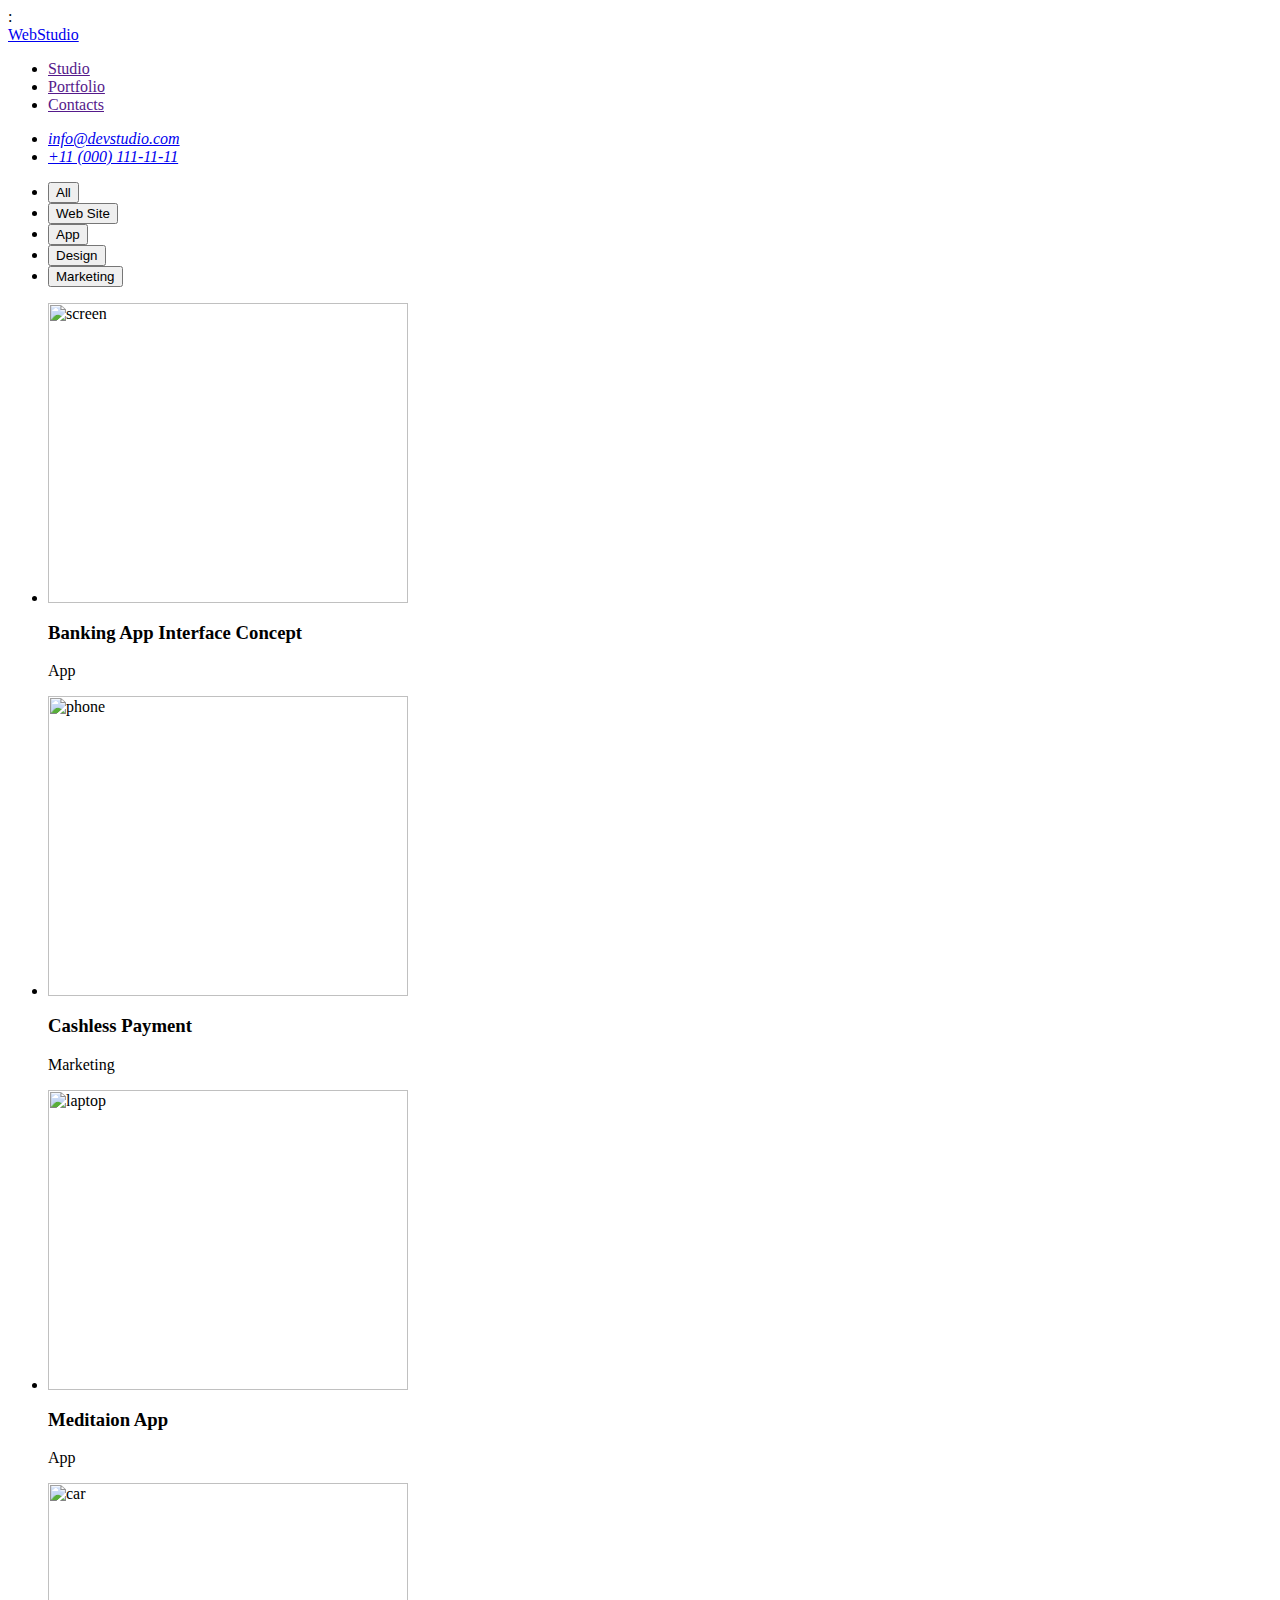
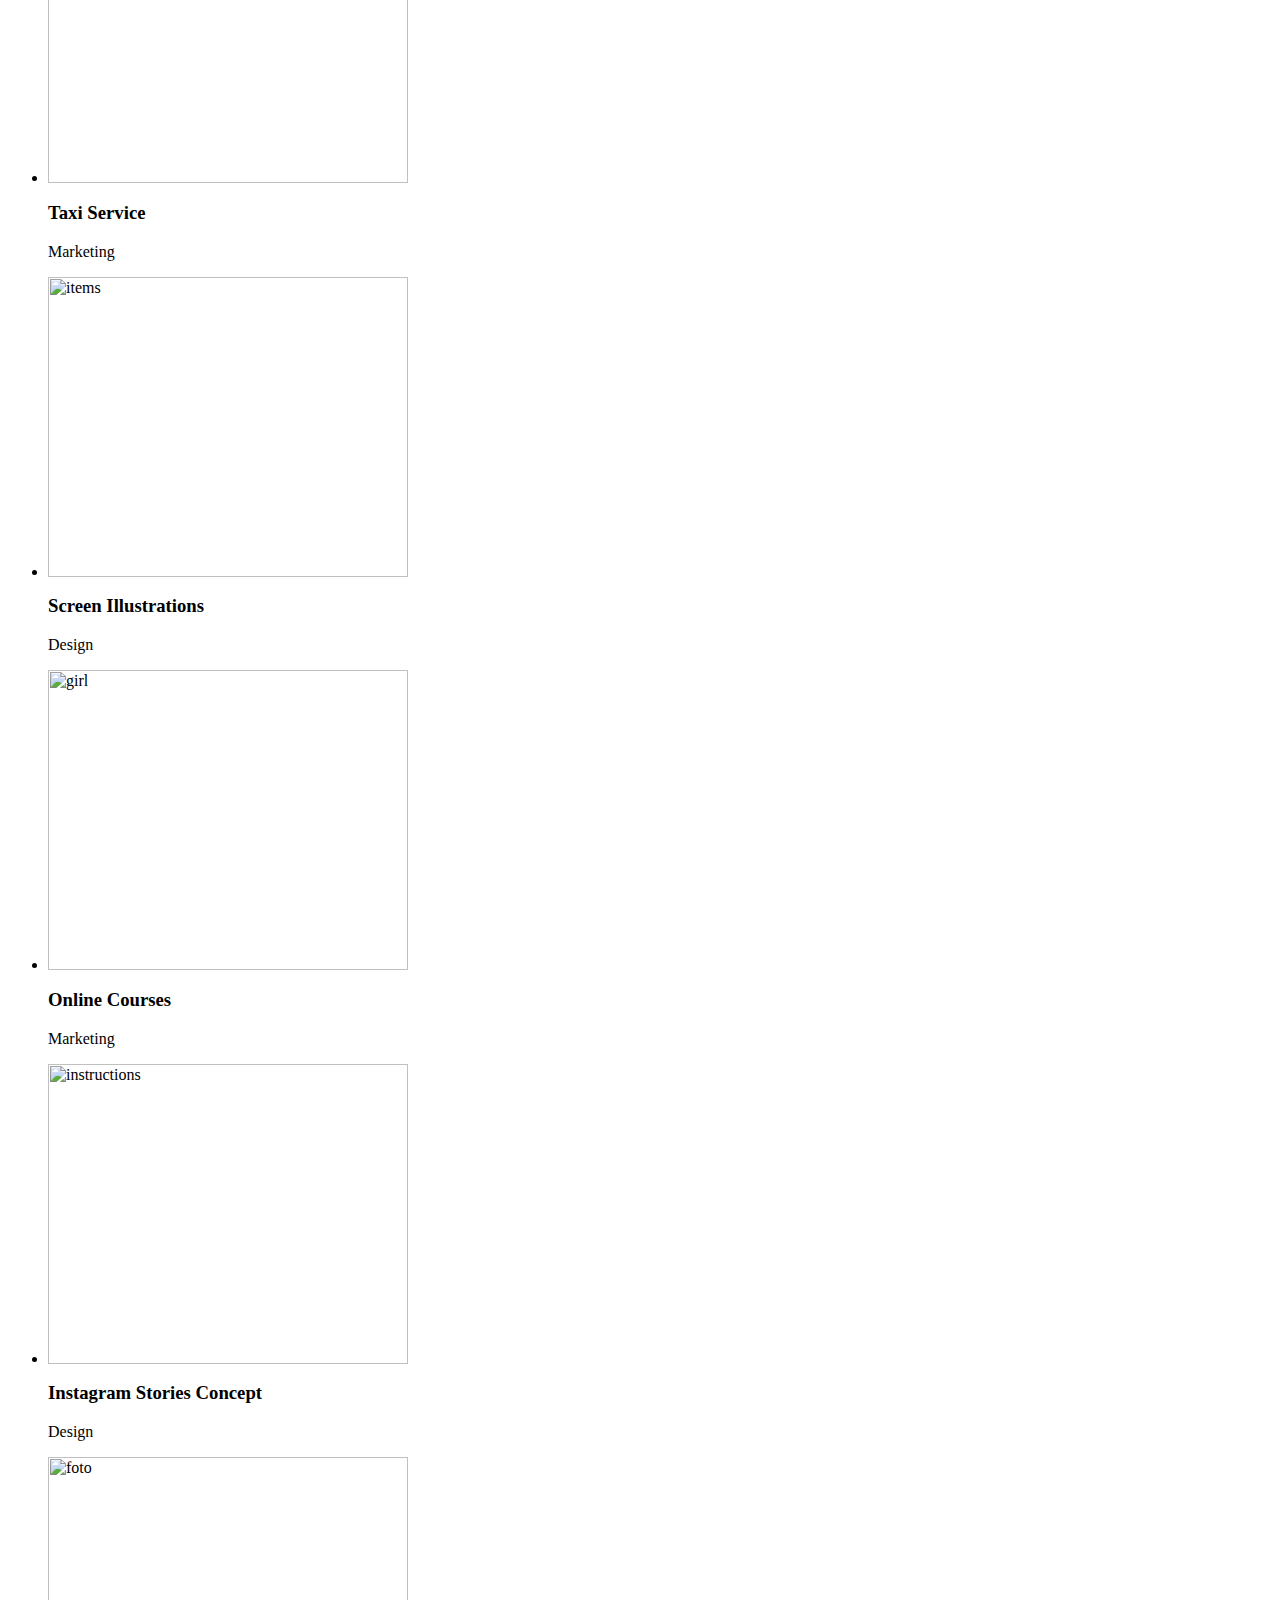
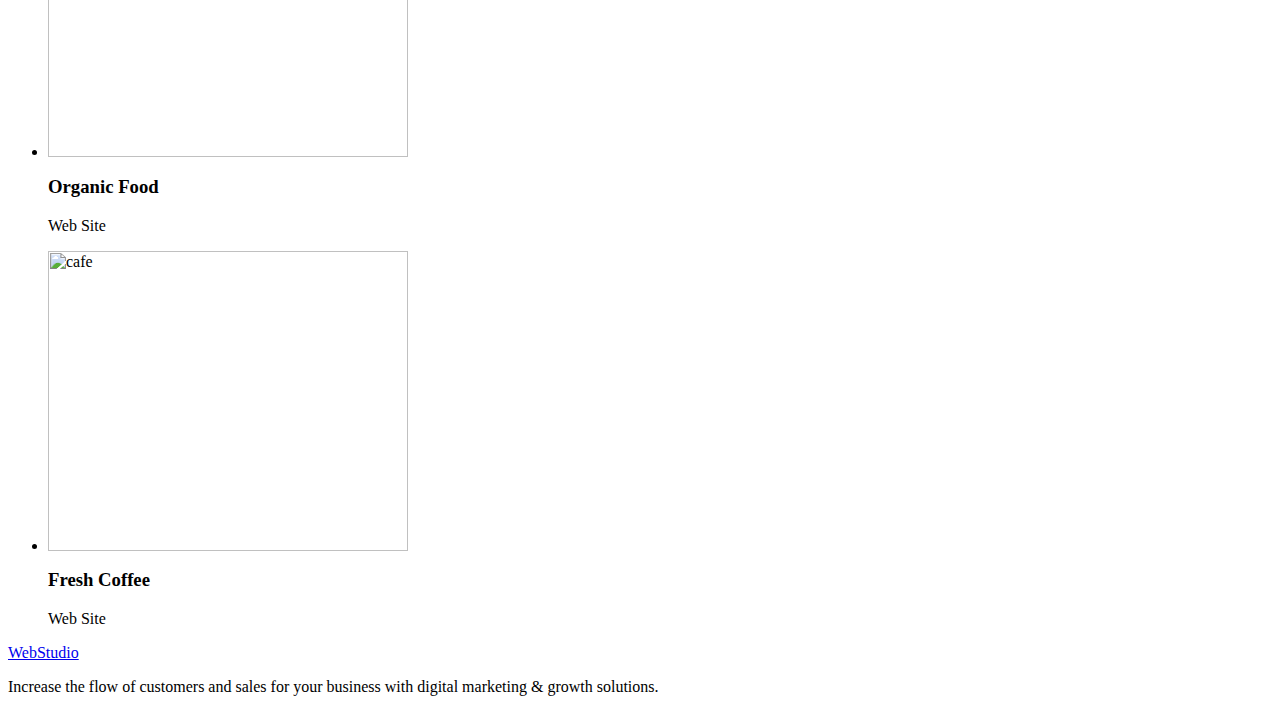
==== portfolio.html @ 398901e6 "update" ====
:<!DOCTYPE html>
<html lang="en">
<head>
    <meta charset="UTF-8">
    <meta http-equiv="X-UA-Compatible" content="IE=edge">
    <meta name="viewport" content="width=device-width, initial-scale=1.0">
    <title>Document</title>
    <link rel="preconnect" href="https://fonts.googleapis.com">
    <link rel="preconnect" href="https://fonts.gstatic.com" crossorigin>
    <link href="https://fonts.googleapis.com/css2?family=Montserrat:ital,wght@0,400;600;1,700&family=Raleway:wght@800&family=Roboto:wght@400;500;700&display=swap" rel="stylesheet">
    <link rel="stylesheet" href="./css/styles.css">
</head>
<body>
    <header>
        <nav>
        <a href="./index.html">WebStudio</a>
        <ul>
            <li>
                <a href="">Studio</a>
            </li>
            <li>
                <a href="">Portfolio</a>
            </li>
            <li>
                <a href="">Contacts</a>
            </li>
        </ul>
        </nav>
        <address>
        <ul>
            <li>
                <a href="mailto:info@devstudio.com">info@devstudio.com</a>
            </li>
            <li>
                <a href="tel:+110001111111">+11 (000) 111-11-11</a>
            </li>
        </ul>
        </address>
    </header>
    <main>
        <section>
            <ul>
                <li><button type="button">All</button></li>
                <li><button type="button">Web Site</button></li>
                <li><button type="button">App</button></li>
                <li><button type="button">Design</button></li>
                <li><button type="button">Marketing</button></li>
            </ul>
        </section>
        <section>
        <ul>
            <li>
                <img src="./images/portfolio/screen" alt="screen" width="360" height="300" >
                <h3>Banking App Interface Concept</h3>
                <p>App</p>
            </li>
            <li>
                <img src="./images/portfolio/phone" alt="phone" width="360" height="300" >
                <h3>Cashless Payment</h3>
                <p>Marketing</p>
            </li>
            <li>
                <img src="./images/portfolio/laptop" alt="laptop" width="360" height="300" >
                <h3>Meditaion App</h3>
                <p>App</p>
            </li>
        </ul>
        </section>
        <section>
            <ul>
                <li>
                    <img src="./images/portfolio/car" alt="car" width="360" height="300" >
                    <h3>Taxi Service</h3>
                    <p>Marketing</p>
                </li>
                <li>
                    <img src="./images/portfolio/items" alt="items" width="360" height="300" >
                    <h3>Screen Illustrations</h3>
                    <p>Design</p>
                </li>
                <li>
                    <img src="./images/portfolio/girl" alt="girl" width="360" height="300" >
                    <h3>Online Courses</h3>
                    <p>Marketing</p>
                </li>
            </ul>
        </section>
        <section>
            <ul>
                <li>
                    <img src="./images/portfolio/instructions" alt="instructions" width="360" height="300" >
                    <h3>Instagram Stories Concept</h3>
                    <p>Design</p>
                </li>
                <li>
                    <img src="./images/portfolio/foto" alt="foto" width="360" height="300" >
                    <h3>Organic Food</h3>
                    <p>Web Site</p>
                </li>
                <li>
                    <img src="./images/portfolio/cafe" alt="cafe" width="360" height="300" >
                    <h3>Fresh Coffee</h3>
                    <p>Web Site</p>
                </li>
            </ul>
        </section>
    </main>
    <footer>
        <a href="./index.html">WebStudio</a>
        <p>Increase the flow of customers and sales for your business with digital marketing & growth solutions.</p>
    </footer>
    
</body>
</html>
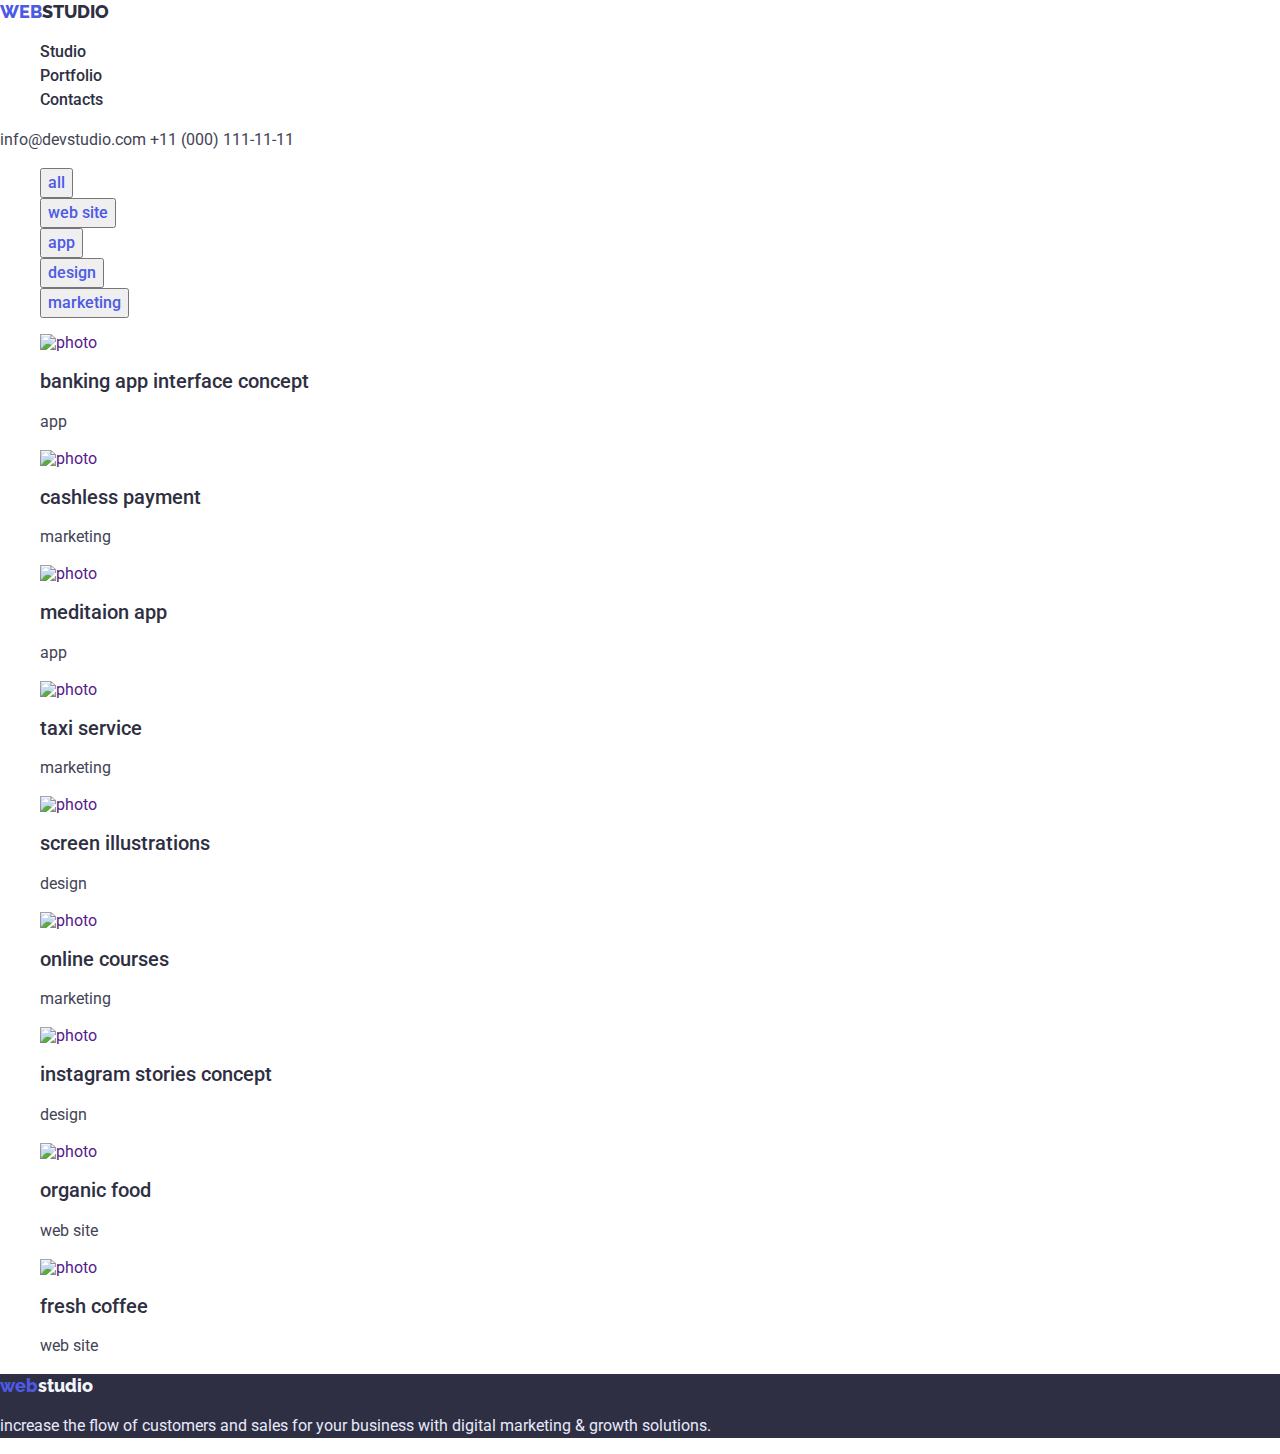
==== commit 7c7594ea: "update" ====
--- a/portfolio.html
+++ b/portfolio.html
@@ -1,115 +1,130 @@
-
-:<!DOCTYPE html>
+<!DOCTYPE html>
 <html lang="en">
-<head>
-    <meta charset="UTF-8">
-    <meta http-equiv="X-UA-Compatible" content="IE=edge">
-    <meta name="viewport" content="width=device-width, initial-scale=1.0">
+    <head>
+    <meta charset="UTF-8" />
+    <meta http-equiv="X-UA-Compatible" content="IE=edge" />
+    <meta name="viewport" content="width=device-width, initial-scale=1.0" />
     <title>Document</title>
-    <link rel="preconnect" href="https://fonts.googleapis.com">
-    <link rel="preconnect" href="https://fonts.gstatic.com" crossorigin>
-    <link href="https://fonts.googleapis.com/css2?family=Montserrat:ital,wght@0,400;600;1,700&family=Raleway:wght@800&family=Roboto:wght@400;500;700&display=swap" rel="stylesheet">
-    <link rel="stylesheet" href="./css/styles.css">
-</head>
-<body>
-    <header>
-        <nav>
-        <a href="./index.html">WebStudio</a>
-        <ul>
-            <li>
-                <a href="">Studio</a>
-            </li>
-            <li>
-                <a href="">Portfolio</a>
-            </li>
-            <li>
-                <a href="">Contacts</a>
-            </li>
+    <link
+        rel="stylesheet"
+        href="https://cdn.jsdelivr.net/npm/modern-normalize@1.1.0/modern-normalize.min.css"
+    />
+    <link rel="preconnect" href="https://fonts.googleapis.com" />
+    <link rel="preconnect" href="https://fonts.gstatic.com" crossorigin />
+    <link
+        href="https://fonts.googleapis.com/css2?family=Raleway:wght@800&family=Roboto:wght@400;500;700;900&display=swap"
+        rel="stylesheet"
+    />
+    <link rel="stylesheet" href="./css/styles.css" />
+    </head>
+    <body>
+    <header class="header">
+        <a class="logo" href="">WEB<span class="logo-dark">STUDIO</span></a>
+        <nav class="nav">
+        <ul class="nav-list">
+            <li class="nav-item"><a class="nav-link" href="./index.html">Studio</a></li>
+            <li class="nav-item"><a class="nav-link" href="">Portfolio</a></li>
+            <li class="nav-item"><a class="nav-link" href="">Contacts</a></li>
         </ul>
         </nav>
-        <address>
-        <ul>
-            <li>
-                <a href="mailto:info@devstudio.com">info@devstudio.com</a>
-            </li>
-            <li>
-                <a href="tel:+110001111111">+11 (000) 111-11-11</a>
-            </li>
-        </ul>
+        <address class="contact">
+        <a class="contact-mail" href="mailto:info@devstudio.com">info@devstudio.com</a>
+        <a class="contact-tel" href="tel:+110001111111">+11 (000) 111-11-11</a>
         </address>
     </header>
     <main>
-        <section>
-            <ul>
-                <li><button type="button">All</button></li>
-                <li><button type="button">Web Site</button></li>
-                <li><button type="button">App</button></li>
-                <li><button type="button">Design</button></li>
-                <li><button type="button">Marketing</button></li>
-            </ul>
-        </section>
-        <section>
-        <ul>
-            <li>
-                <img src="./images/portfolio/screen" alt="screen" width="360" height="300" >
-                <h3>Banking App Interface Concept</h3>
-                <p>App</p>
+        <section class="filter-btn">
+        <h1 class="filter-title" hidden>About work</h1>
+        <ul class="filter-btn-list">
+            <li class="filter-btn-item">
+            <button class="filter-btn-text" type="button">all</button>
             </li>
-            <li>
-                <img src="./images/portfolio/phone" alt="phone" width="360" height="300" >
-                <h3>Cashless Payment</h3>
-                <p>Marketing</p>
+            <li class="filter-btn-item">
+            <button class="filter-btn-text" type="button">web site</button>
             </li>
-            <li>
-                <img src="./images/portfolio/laptop" alt="laptop" width="360" height="300" >
-                <h3>Meditaion App</h3>
-                <p>App</p>
+            <li class="filter-btn-item">
+            <button class="filter-btn-text" type="button">app</button>
+            </li>
+            <li class="filter-btn-item">
+            <button class="filter-btn-text" type="button">design</button>
+            </li>
+            <li class="filter-btn-item">
+            <button class="filter-btn-text" type="button">marketing</button>
+            </li>
+        </ul>
+        <ul class="project-list">
+            <li class="project-item">
+            <a class="project-link" href="">
+                <img src="./images/portfolio/bank.jpg" alt="photo" width="360" />
+                <h2 class="project-title">banking app interface concept</h2>
+                <p class="project-text">app</p>
+            </a>
+            </li>
+            <li class="project-item">
+            <a class="project-link" href="">
+                <img src="./images/portfolio/tel.jpg" alt="photo" width="360" />
+                <h2 class="project-title">cashless payment</h2>
+                <p class="project-text">marketing</p>
+            </a>
+            </li>
+            <li class="project-item">
+            <a class="project-link" href="">
+                <img src="./images/portfolio/note.jpg" alt="photo" width="360" />
+                <h2 class="project-title">meditaion app</h2>
+                <p class="project-text">app</p>
+            </a>
+            </li>
+            <li class="project-item">
+            <a class="project-link" href="">
+                <img src="./images/portfolio/car.jpg" alt="photo" width="360" />
+                <h2 class="project-title">taxi service</h2>
+                <p class="project-text">marketing</p>
+            </a>
+            </li>
+            <li class="project-item">
+            <a class="project-link" href="">
+                <img src="./images/portfolio/skrin.jpg" alt="photo" width="360" />
+                <h2 class="project-title">screen illustrations</h2>
+                <p class="project-text">design</p>
+            </a>
+            </li>
+            <li class="project-item">
+            <a class="project-link" href="">
+                <img src="./images/portfolio/girl.jpg" alt="photo" width="360" />
+                <h2 class="project-title">online courses</h2>
+                <p class="project-text">marketing</p>
+            </a>
+            </li>
+            <li class="project-item">
+            <a class="project-link" href="">
+                <img src="./images/portfolio/make.jpg" alt="photo" width="360" />
+                <h2 class="project-title">instagram stories concept</h2>
+                <p class="project-text">design</p>
+            </a>
+            </li>
+            <li class="project-item">
+            <a class="project-link" href="">
+                <img src="./images/portfolio/save.jpg" alt="photo" width="360" />
+                <h2 class="project-title">organic food</h2>
+                <p class="project-text">web site</p>
+            </a>
+            </li>
+            <li class="project-item">
+            <a class="project-link" href="">
+                <img src="./images/portfolio/milk.jpg" alt="photo" width="360" />
+                <h2 class="project-title">fresh coffee</h2>
+                <p class="project-text">web site</p>
+            </a>
             </li>
         </ul>
         </section>
-        <section>
-            <ul>
-                <li>
-                    <img src="./images/portfolio/car" alt="car" width="360" height="300" >
-                    <h3>Taxi Service</h3>
-                    <p>Marketing</p>
-                </li>
-                <li>
-                    <img src="./images/portfolio/items" alt="items" width="360" height="300" >
-                    <h3>Screen Illustrations</h3>
-                    <p>Design</p>
-                </li>
-                <li>
-                    <img src="./images/portfolio/girl" alt="girl" width="360" height="300" >
-                    <h3>Online Courses</h3>
-                    <p>Marketing</p>
-                </li>
-            </ul>
-        </section>
-        <section>
-            <ul>
-                <li>
-                    <img src="./images/portfolio/instructions" alt="instructions" width="360" height="300" >
-                    <h3>Instagram Stories Concept</h3>
-                    <p>Design</p>
-                </li>
-                <li>
-                    <img src="./images/portfolio/foto" alt="foto" width="360" height="300" >
-                    <h3>Organic Food</h3>
-                    <p>Web Site</p>
-                </li>
-                <li>
-                    <img src="./images/portfolio/cafe" alt="cafe" width="360" height="300" >
-                    <h3>Fresh Coffee</h3>
-                    <p>Web Site</p>
-                </li>
-            </ul>
-        </section>
     </main>
-    <footer>
-        <a href="./index.html">WebStudio</a>
-        <p>Increase the flow of customers and sales for your business with digital marketing & growth solutions.</p>
+    <footer class="footer">
+        <a class="logo" href="">web<span class="logo-withe">studio</span></a>
+        <p class="footer-text">
+        increase the flow of customers and sales for your business with digital marketing & growth
+        solutions.
+        </p>
     </footer>
-    
-</body>
-</html>+    </body>
+</html>
--- a/css/styles.css
+++ b/css/styles.css
@@ -0,0 +1,169 @@
+:root {
+    --primari-font: 'Roboto', sans-serif;
+    --secondari-font: 'Raleway', sans-serif;
+    --primari-text-color: #434455;
+    --secondari-text-color: #2e2f42;
+    --withe-logo-color: #f4f4fd;
+    --logo-hover-color: #4d5ae5;
+    --hero-text-color: #ffffff;
+    --hover-btn-color: #404bbf;
+    --footer-text-color: #e7e9fc;
+    }
+    body {
+    font-family: 'Roboto', sans-serif;
+    color: var(--primari-text-color);
+    background-color: #ffffff;
+    }
+    a {
+    text-decoration: none;
+    }
+    ul {
+    list-style: none;
+    }
+    /*---logo---*/
+    .logo {
+    font-family: var(--secondari-font);
+    font-style: normal;
+    font-weight: 800;
+    font-size: 18px;
+    line-height: 1.33;
+    color: var(--logo-hover-color);
+    }
+    .logo-dark {
+    color: var(--secondari-text-color);
+    }
+    .logo-withe {
+    color: var(--withe-logo-color);
+    }
+    /*---hover---*/
+    .nav-link:hover,
+    .nav-link:focus,
+    .contact-mail:hover,
+    .contact-mail:focus,
+    .contact-tel:hover,
+    .contact-tel:focus {
+    color: var(--logo-hover-color);
+    }
+    /*---heder---*/
+    .nav-link {
+    font-weight: 500;
+    font-size: 16px;
+    line-height: 1.5;
+    
+    color: var(--secondari-text-color);
+    }
+    .contact-mail,
+    .contact-tel {
+    font-size: 16px;
+    line-height: 1.5;
+    font-style: normal;
+    color: inherit;
+    }
+    /*---hero---*/
+    .hero {
+    background: var(--secondari-text-color);
+    }
+    .main-title {
+    font-weight: 700;
+    font-size: 56px;
+    line-height: 1.11;
+    text-align: center;
+    color: var(--hero-text-color);
+    }
+    .modal-btn {
+    font-weight: 500;
+    font-size: 16px;
+    line-height: 1.5;
+    cursor: pointer;
+    font-family: inherit;
+    display: flex;
+    align-items: center;
+    
+    color: var(--hero-text-color);
+    background-color: var(--logo-hover-color);
+    }
+    .modal-btn:hover,
+    .modal-btn:focus {
+    background: var(--hover-btn-color);
+    }
+    /*------about------*/
+    .about-title {
+    font-weight: 500;
+    font-size: 20px;
+    line-height: 1.2;
+    
+    color: var(--secondari-text-color);
+    }
+    .about-text {
+    font-size: 16px;
+    line-height: 1.5;
+    }
+    /*---work---*/
+    .work-title {
+    font-weight: 700;
+    font-size: 36px;
+    line-height: 1.11;
+    text-align: center;
+    color: var(--secondari-text-color);
+    }
+    /*---team---*/
+    .team {
+    background-color: var(--withe-logo-color);
+    }
+    .team-title {
+    font-weight: 700;
+    font-size: 36px;
+    line-height: 1.11;
+    text-align: center;
+    
+    color: var(--secondari-text-color);
+    }
+    .developer-name {
+    font-weight: 500;
+    font-size: 20px;
+    line-height: 1.2;
+    
+    color: var(--secondari-text-color);
+    }
+    .developer-descriptions {
+    font-size: 16px;
+    line-height: 1.5;
+    }
+    /*---footer---*/
+    .footer {
+    background-color: var(--secondari-text-color);
+    }
+    .footer-text {
+    font-size: 16px;
+    line-height: 1.5;
+    
+    color: var(--footer-text-color);
+    }
+    /*---portfolio---*/
+    .filter-btn-text {
+    font-weight: 500;
+    font-size: 16px;
+    line-height: 1.5;
+    font-family: inherit;
+    color: var(--logo-hover-color);
+    
+    cursor: pointer;
+    }
+    .filter-btn-text:focus,
+    .filter-btn-text:hover {
+    background: var(--hover-btn-color);
+    color: #ffffff;
+    }
+    .project-title {
+    font-weight: 500;
+    font-size: 20px;
+    line-height: 1.2;
+    
+    color: var(--secondari-text-color);
+    }
+    .project-text {
+    font-size: 16px;
+    line-height: 1.5;
+    color: var(--primari-text-color);
+    }
+    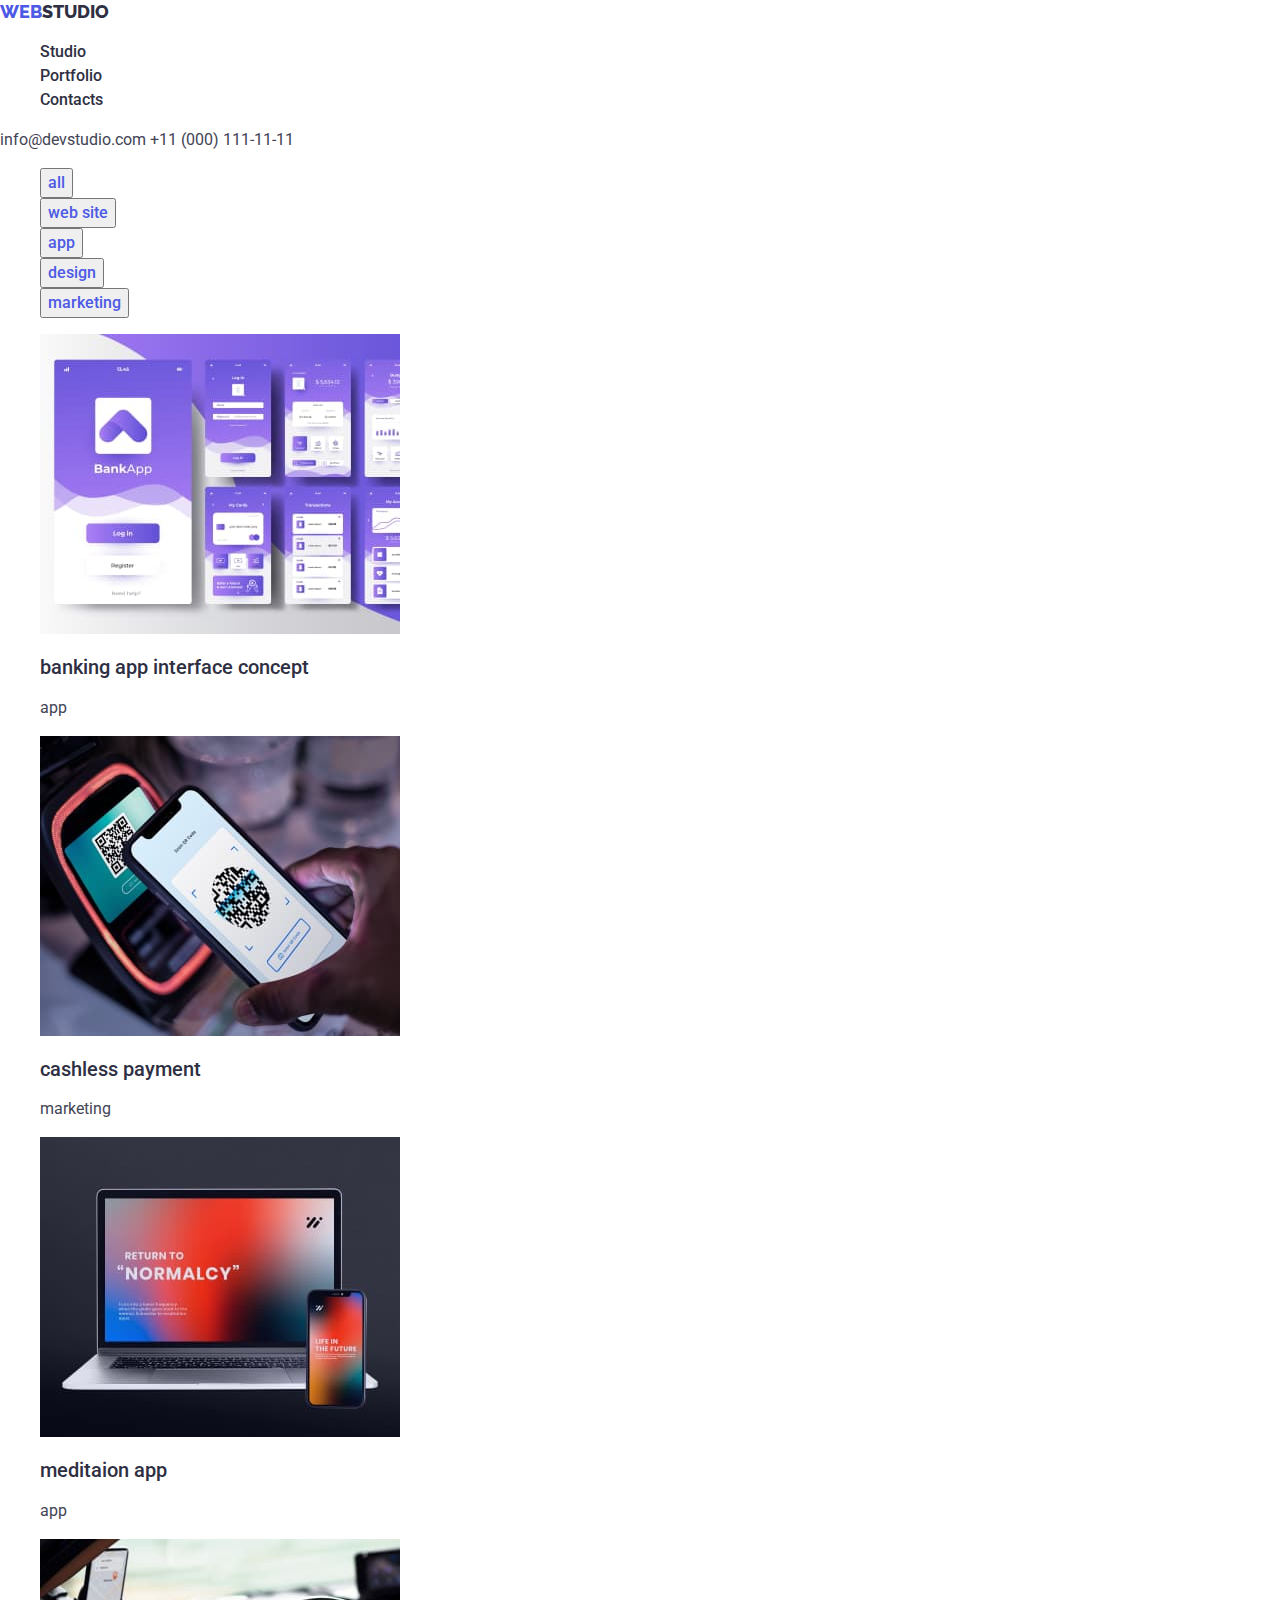
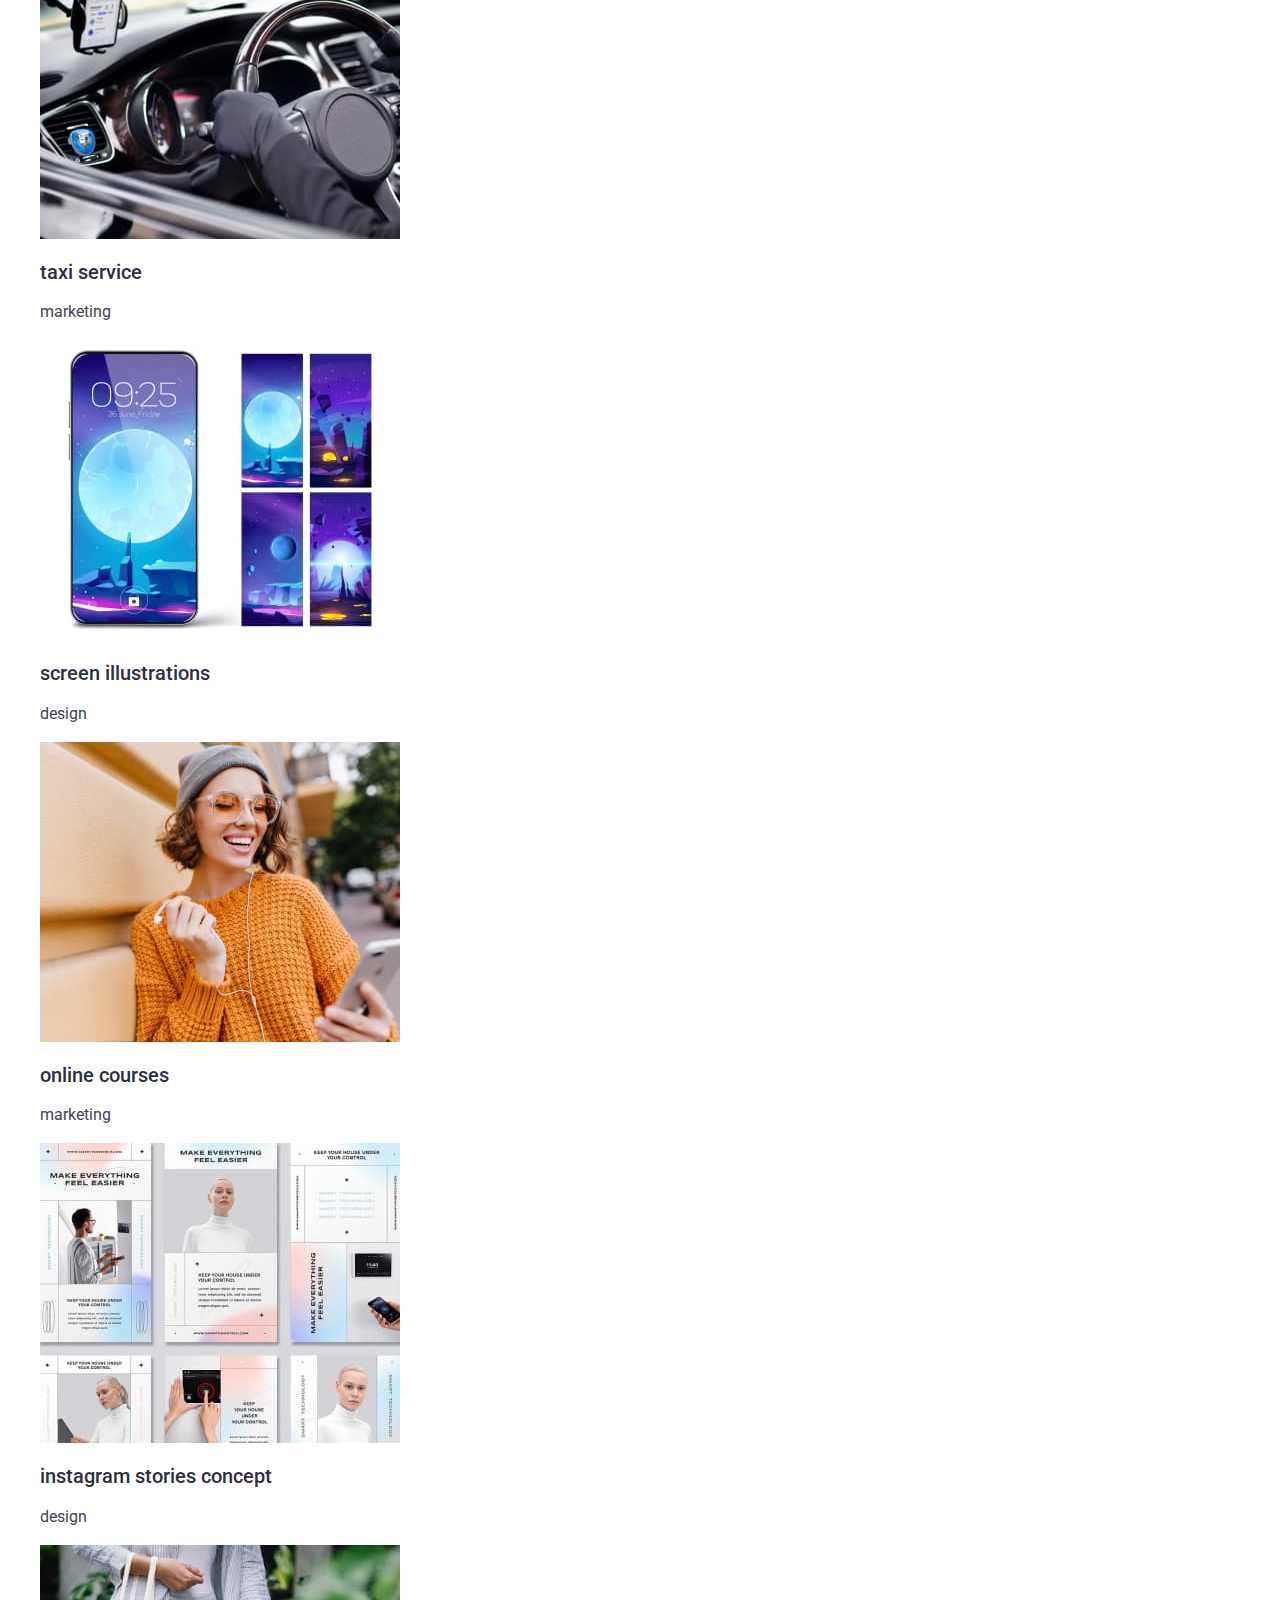
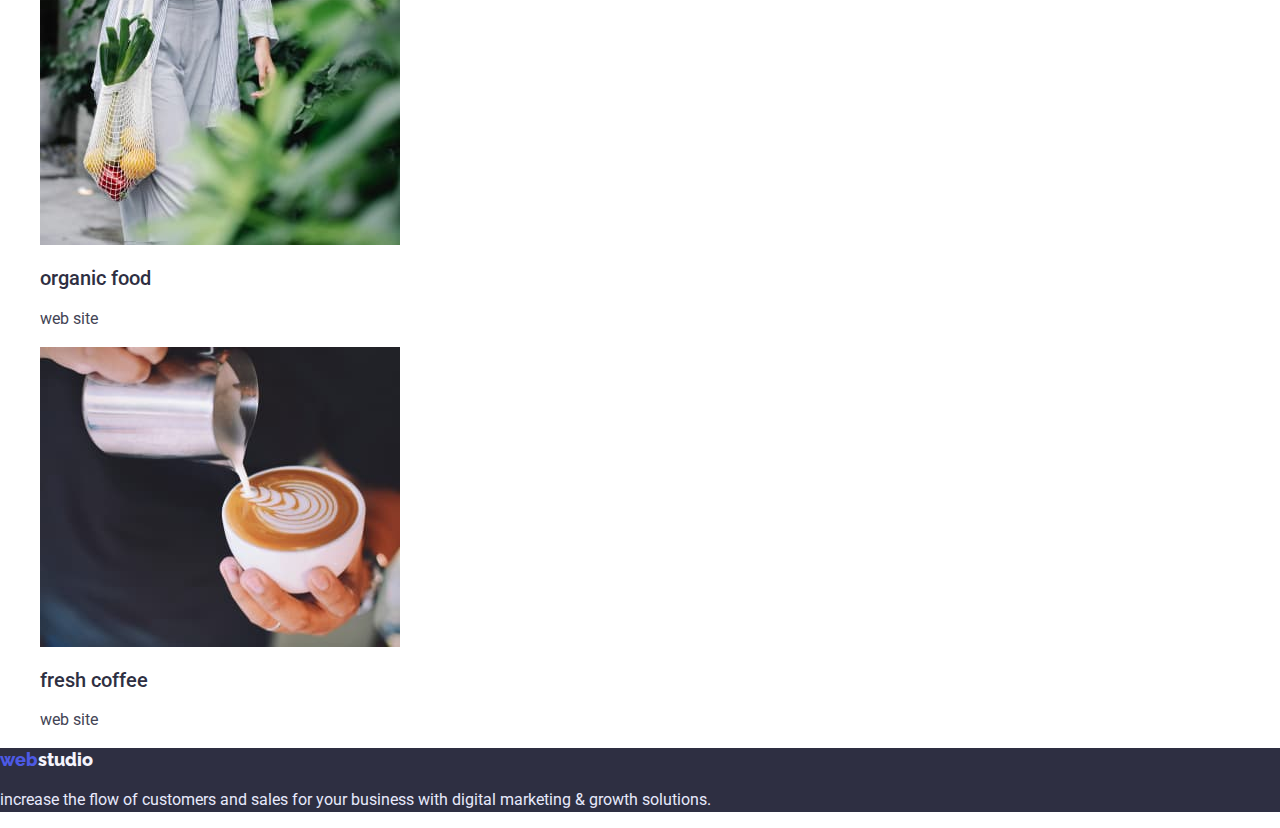
==== commit d22a5476: "update" ====
--- a/portfolio.html
+++ b/portfolio.html
@@ -55,21 +55,21 @@
         <ul class="project-list">
             <li class="project-item">
             <a class="project-link" href="">
-                <img src="./images/portfolio/bank.jpg" alt="photo" width="360" />
+                <img src="./images/portfolio/screen.jpg" alt="photo" width="360" />
                 <h2 class="project-title">banking app interface concept</h2>
                 <p class="project-text">app</p>
             </a>
             </li>
             <li class="project-item">
             <a class="project-link" href="">
-                <img src="./images/portfolio/tel.jpg" alt="photo" width="360" />
+                <img src="./images/portfolio/phone.jpg" alt="photo" width="360" />
                 <h2 class="project-title">cashless payment</h2>
                 <p class="project-text">marketing</p>
             </a>
             </li>
             <li class="project-item">
             <a class="project-link" href="">
-                <img src="./images/portfolio/note.jpg" alt="photo" width="360" />
+                <img src="./images/portfolio/laptop.jpg" alt="photo" width="360" />
                 <h2 class="project-title">meditaion app</h2>
                 <p class="project-text">app</p>
             </a>
@@ -83,7 +83,7 @@
             </li>
             <li class="project-item">
             <a class="project-link" href="">
-                <img src="./images/portfolio/skrin.jpg" alt="photo" width="360" />
+                <img src="./images/portfolio/items.jpg" alt="photo" width="360" />
                 <h2 class="project-title">screen illustrations</h2>
                 <p class="project-text">design</p>
             </a>
@@ -97,21 +97,21 @@
             </li>
             <li class="project-item">
             <a class="project-link" href="">
-                <img src="./images/portfolio/make.jpg" alt="photo" width="360" />
+                <img src="./images/portfolio/instructions.jpg" alt="photo" width="360" />
                 <h2 class="project-title">instagram stories concept</h2>
                 <p class="project-text">design</p>
             </a>
             </li>
             <li class="project-item">
             <a class="project-link" href="">
-                <img src="./images/portfolio/save.jpg" alt="photo" width="360" />
+                <img src="./images/portfolio/foto.jpg" alt="photo" width="360" />
                 <h2 class="project-title">organic food</h2>
                 <p class="project-text">web site</p>
             </a>
             </li>
             <li class="project-item">
             <a class="project-link" href="">
-                <img src="./images/portfolio/milk.jpg" alt="photo" width="360" />
+                <img src="./images/portfolio/cafe.jpg" alt="photo" width="360" />
                 <h2 class="project-title">fresh coffee</h2>
                 <p class="project-text">web site</p>
             </a>
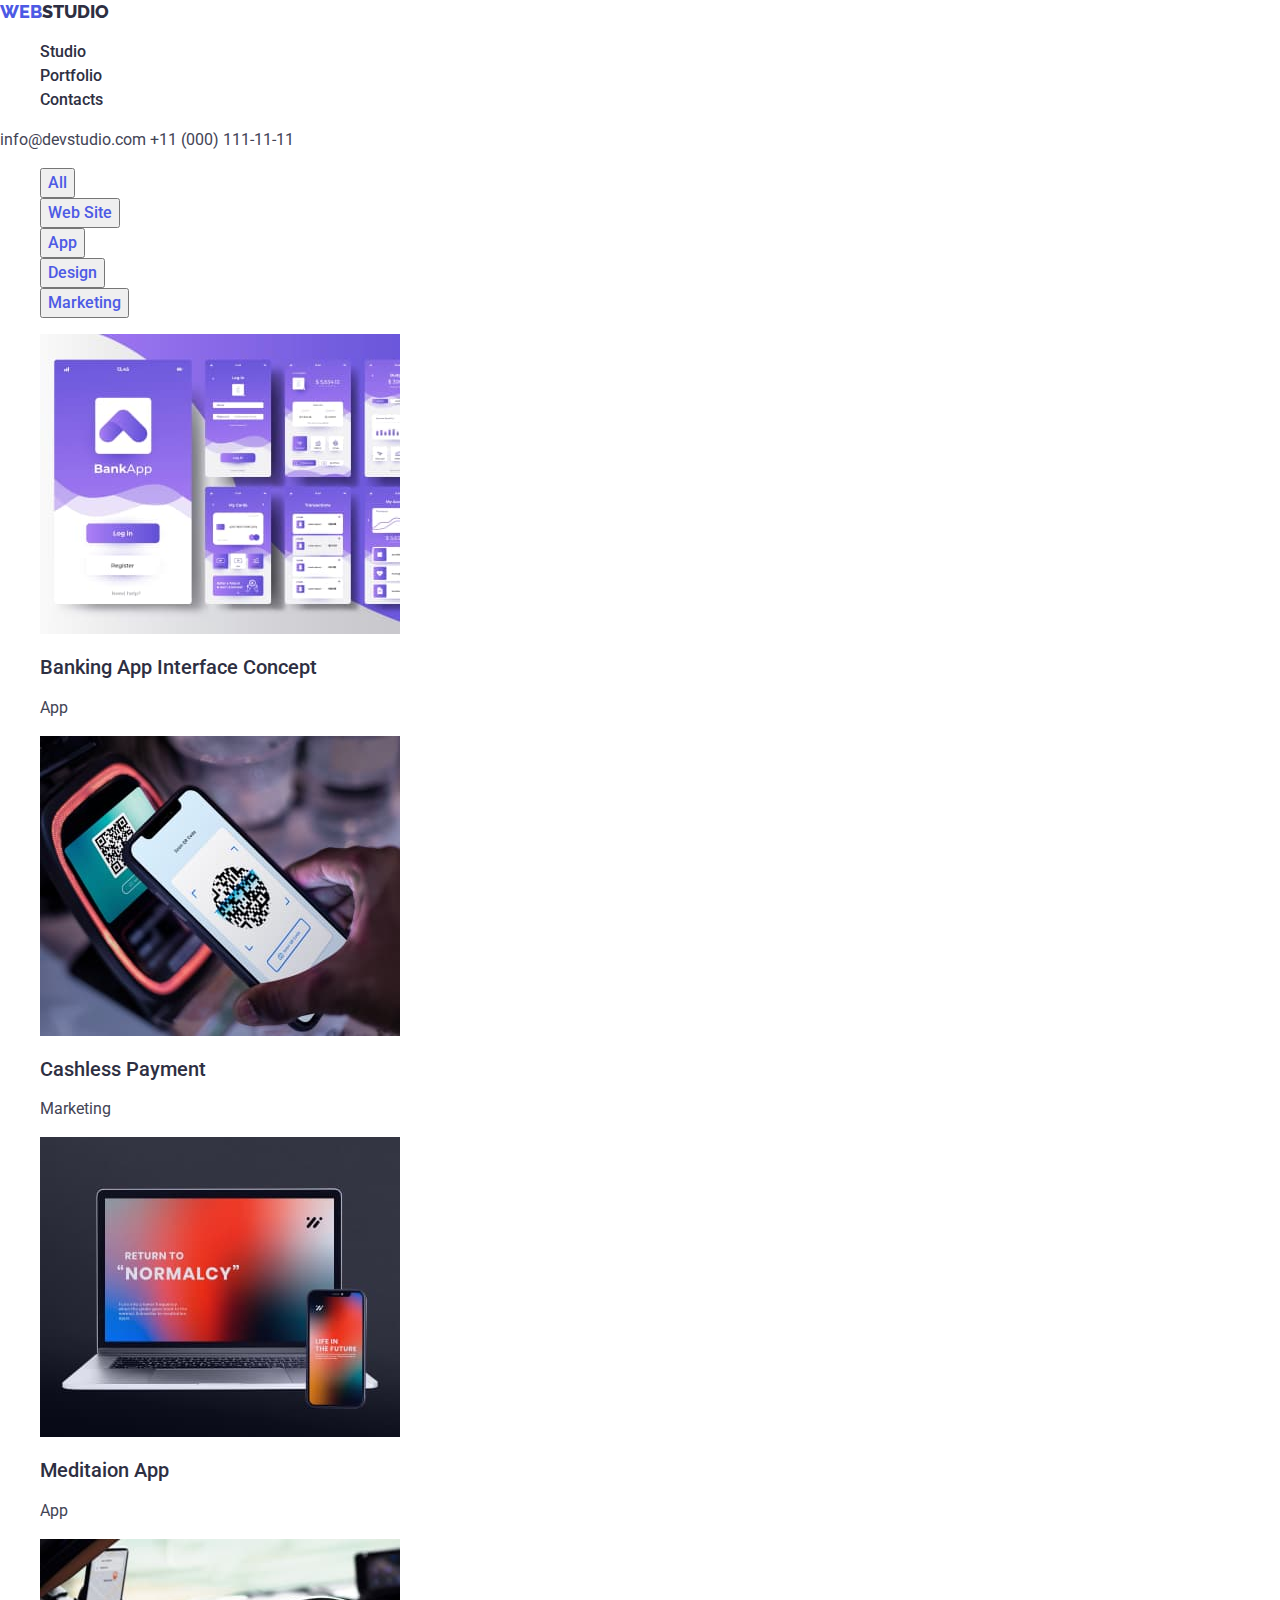
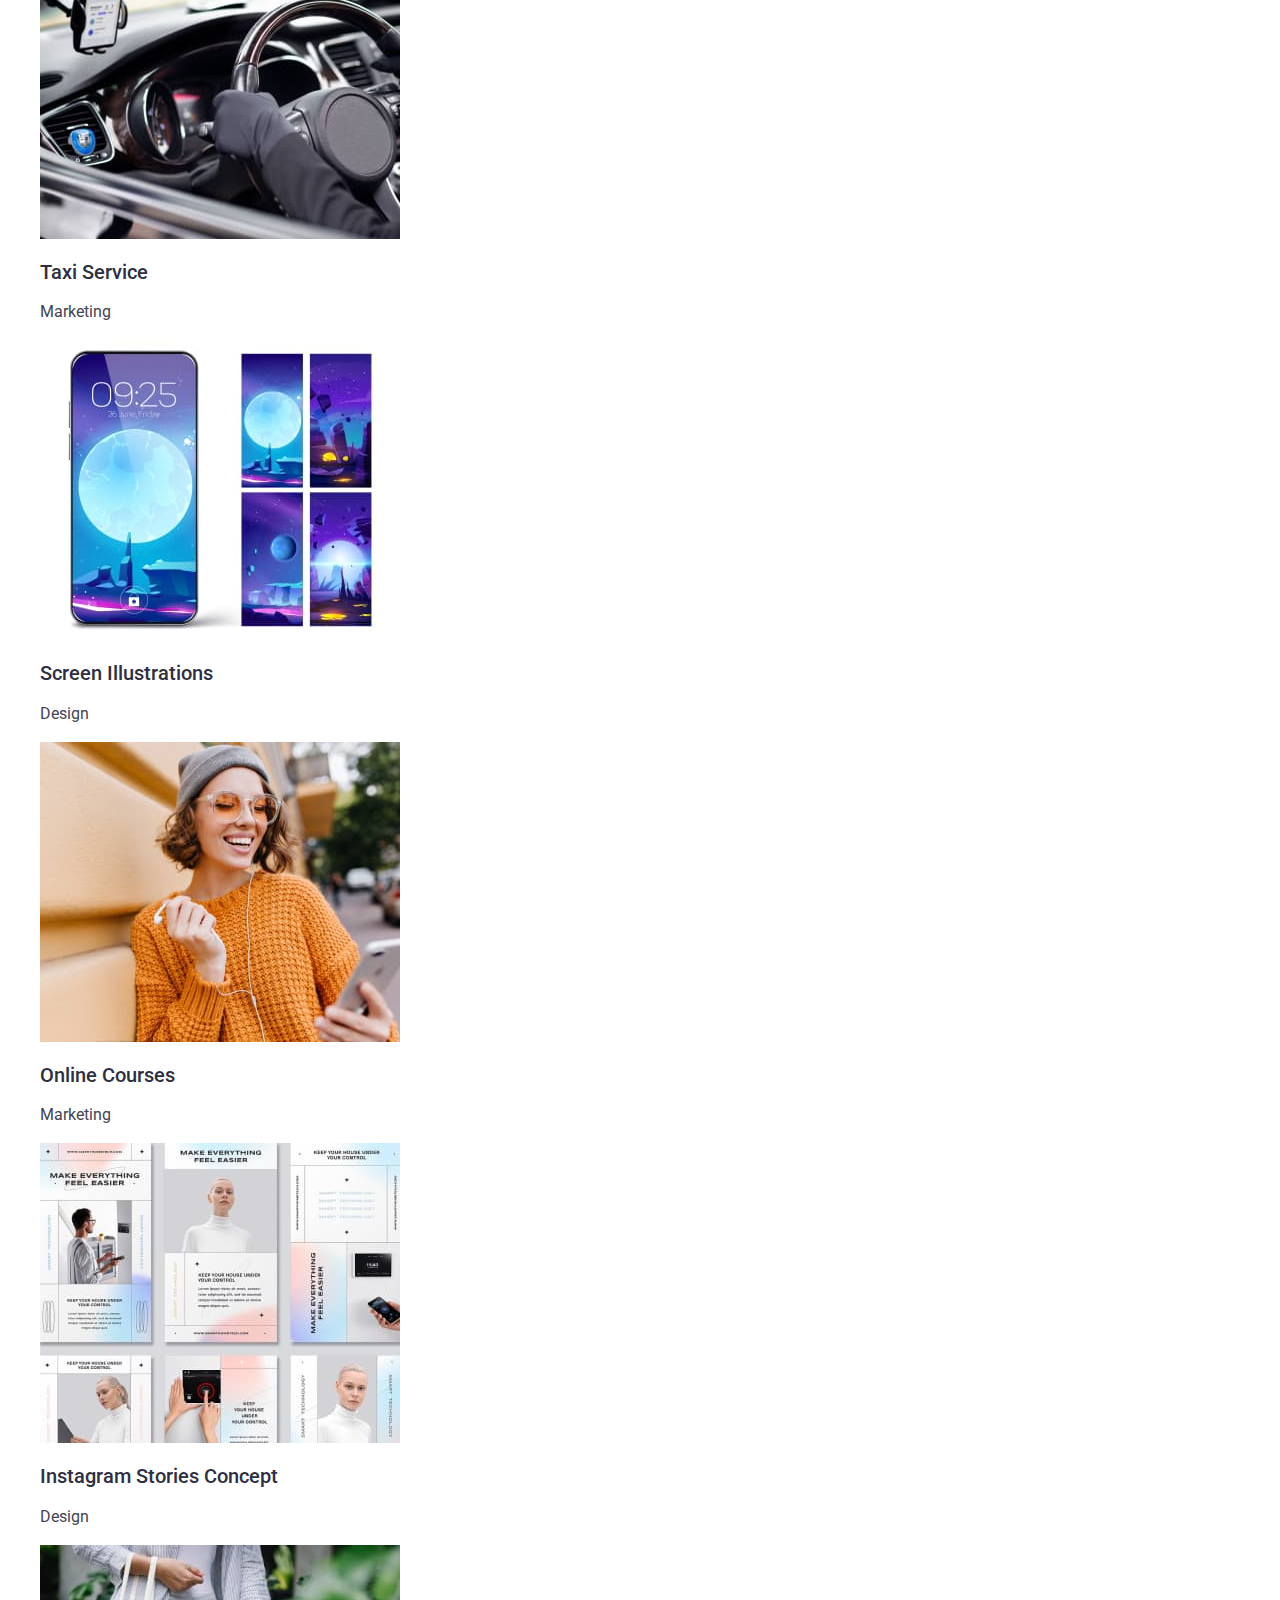
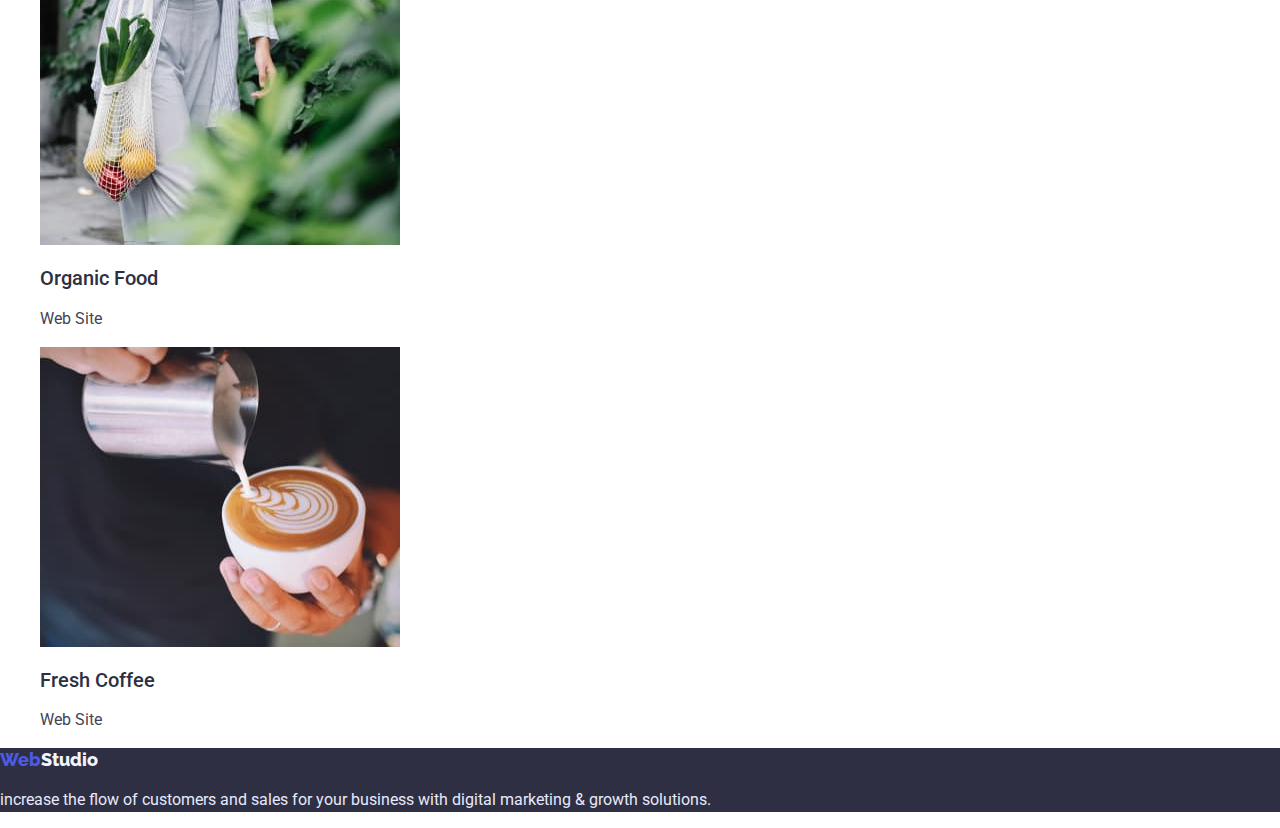
==== commit c82b2d95: "color" ====
--- a/portfolio.html
+++ b/portfolio.html
@@ -37,90 +37,90 @@
         <h1 class="filter-title" hidden>About work</h1>
         <ul class="filter-btn-list">
             <li class="filter-btn-item">
-            <button class="filter-btn-text" type="button">all</button>
+            <button class="filter-btn-text" type="button">All</button>
             </li>
             <li class="filter-btn-item">
-            <button class="filter-btn-text" type="button">web site</button>
+            <button class="filter-btn-text" type="button">Web Site</button>
             </li>
             <li class="filter-btn-item">
-            <button class="filter-btn-text" type="button">app</button>
+            <button class="filter-btn-text" type="button">App</button>
             </li>
             <li class="filter-btn-item">
-            <button class="filter-btn-text" type="button">design</button>
+            <button class="filter-btn-text" type="button">Design</button>
             </li>
             <li class="filter-btn-item">
-            <button class="filter-btn-text" type="button">marketing</button>
+            <button class="filter-btn-text" type="button">Marketing</button>
             </li>
         </ul>
         <ul class="project-list">
             <li class="project-item">
             <a class="project-link" href="">
-                <img src="./images/portfolio/screen.jpg" alt="photo" width="360" />
-                <h2 class="project-title">banking app interface concept</h2>
-                <p class="project-text">app</p>
+                <img src="./images/screen.jpg" alt="photo" width="360" />
+                <h2 class="project-title">Banking App Interface Concept</h2>
+                <p class="project-text">App</p>
             </a>
             </li>
             <li class="project-item">
             <a class="project-link" href="">
-                <img src="./images/portfolio/phone.jpg" alt="photo" width="360" />
-                <h2 class="project-title">cashless payment</h2>
-                <p class="project-text">marketing</p>
+                <img src="./images/phone.jpg" alt="photo" width="360" />
+                <h2 class="project-title">Cashless Payment</h2>
+                <p class="project-text">Marketing</p>
             </a>
             </li>
             <li class="project-item">
             <a class="project-link" href="">
-                <img src="./images/portfolio/laptop.jpg" alt="photo" width="360" />
-                <h2 class="project-title">meditaion app</h2>
-                <p class="project-text">app</p>
+                <img src="./images/laptop.jpg" alt="photo" width="360" />
+                <h2 class="project-title">Meditaion App</h2>
+                <p class="project-text">App</p>
             </a>
             </li>
             <li class="project-item">
             <a class="project-link" href="">
-                <img src="./images/portfolio/car.jpg" alt="photo" width="360" />
-                <h2 class="project-title">taxi service</h2>
-                <p class="project-text">marketing</p>
+                <img src="./images/car.jpg" alt="photo" width="360" />
+                <h2 class="project-title">Taxi Service</h2>
+                <p class="project-text">Marketing</p>
             </a>
             </li>
             <li class="project-item">
             <a class="project-link" href="">
-                <img src="./images/portfolio/items.jpg" alt="photo" width="360" />
-                <h2 class="project-title">screen illustrations</h2>
-                <p class="project-text">design</p>
+                <img src="./images/items.jpg" alt="photo" width="360" />
+                <h2 class="project-title">Screen Illustrations</h2>
+                <p class="project-text">Design</p>
             </a>
             </li>
             <li class="project-item">
             <a class="project-link" href="">
-                <img src="./images/portfolio/girl.jpg" alt="photo" width="360" />
-                <h2 class="project-title">online courses</h2>
-                <p class="project-text">marketing</p>
+                <img src="./images/girl.jpg" alt="photo" width="360" />
+                <h2 class="project-title">Online Courses</h2>
+                <p class="project-text">Marketing</p>
             </a>
             </li>
             <li class="project-item">
             <a class="project-link" href="">
-                <img src="./images/portfolio/instructions.jpg" alt="photo" width="360" />
-                <h2 class="project-title">instagram stories concept</h2>
-                <p class="project-text">design</p>
+                <img src="./images/instructions.jpg" alt="photo" width="360" />
+                <h2 class="project-title">Instagram Stories Concept</h2>
+                <p class="project-text">Design</p>
             </a>
             </li>
             <li class="project-item">
             <a class="project-link" href="">
-                <img src="./images/portfolio/foto.jpg" alt="photo" width="360" />
-                <h2 class="project-title">organic food</h2>
-                <p class="project-text">web site</p>
+                <img src="./images/foto.jpg" alt="photo" width="360" />
+                <h2 class="project-title">Organic Food</h2>
+                <p class="project-text">Web Site</p>
             </a>
             </li>
             <li class="project-item">
             <a class="project-link" href="">
-                <img src="./images/portfolio/cafe.jpg" alt="photo" width="360" />
-                <h2 class="project-title">fresh coffee</h2>
-                <p class="project-text">web site</p>
+                <img src="./images/cafe.jpg" alt="photo" width="360" />
+                <h2 class="project-title">Fresh Coffee</h2>
+                <p class="project-text">Web Site</p>
             </a>
             </li>
         </ul>
         </section>
     </main>
     <footer class="footer">
-        <a class="logo" href="">web<span class="logo-withe">studio</span></a>
+        <a class="logo" href="">Web<span class="logo-withe">Studio</span></a>
         <p class="footer-text">
         increase the flow of customers and sales for your business with digital marketing & growth
         solutions.
--- a/css/styles.css
+++ b/css/styles.css
@@ -130,6 +130,20 @@
     line-height: 1.5;
     }
     /*---footer---*/
+    .logo {
+        font-family: var(--secondari-font);
+        font-style: normal;
+        font-weight: 800;
+        font-size: 18px;
+        line-height: 1.33;
+        color: var(--logo-hover-color);
+        }
+        .logo-dark {
+        color: var(--secondari-text-color);
+        }
+        .logo-withe {
+        color: var(--withe-logo-color);
+        }
     .footer {
     background-color: var(--secondari-text-color);
     }
@@ -152,6 +166,7 @@
     .filter-btn-text:focus,
     .filter-btn-text:hover {
     background: var(--hover-btn-color);
+    color: #404BBF;
     color: #ffffff;
     }
     .project-title {
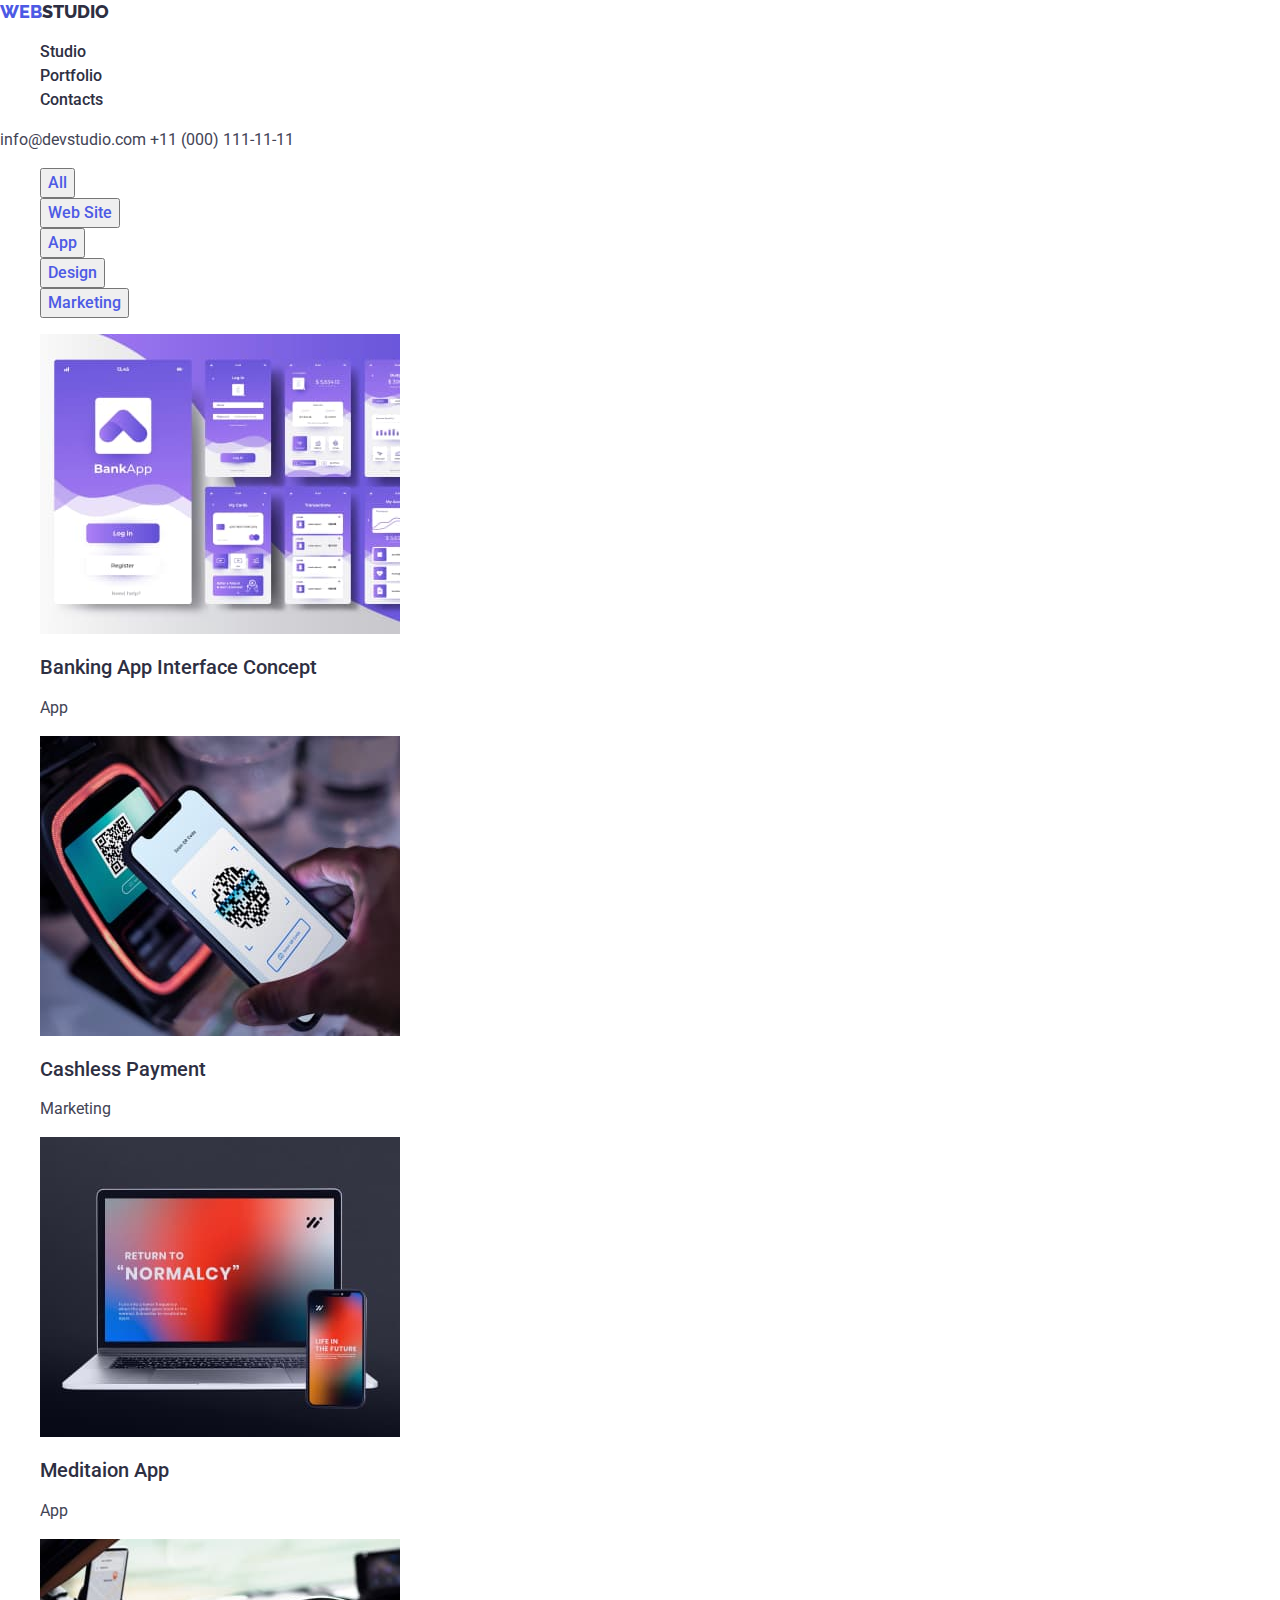
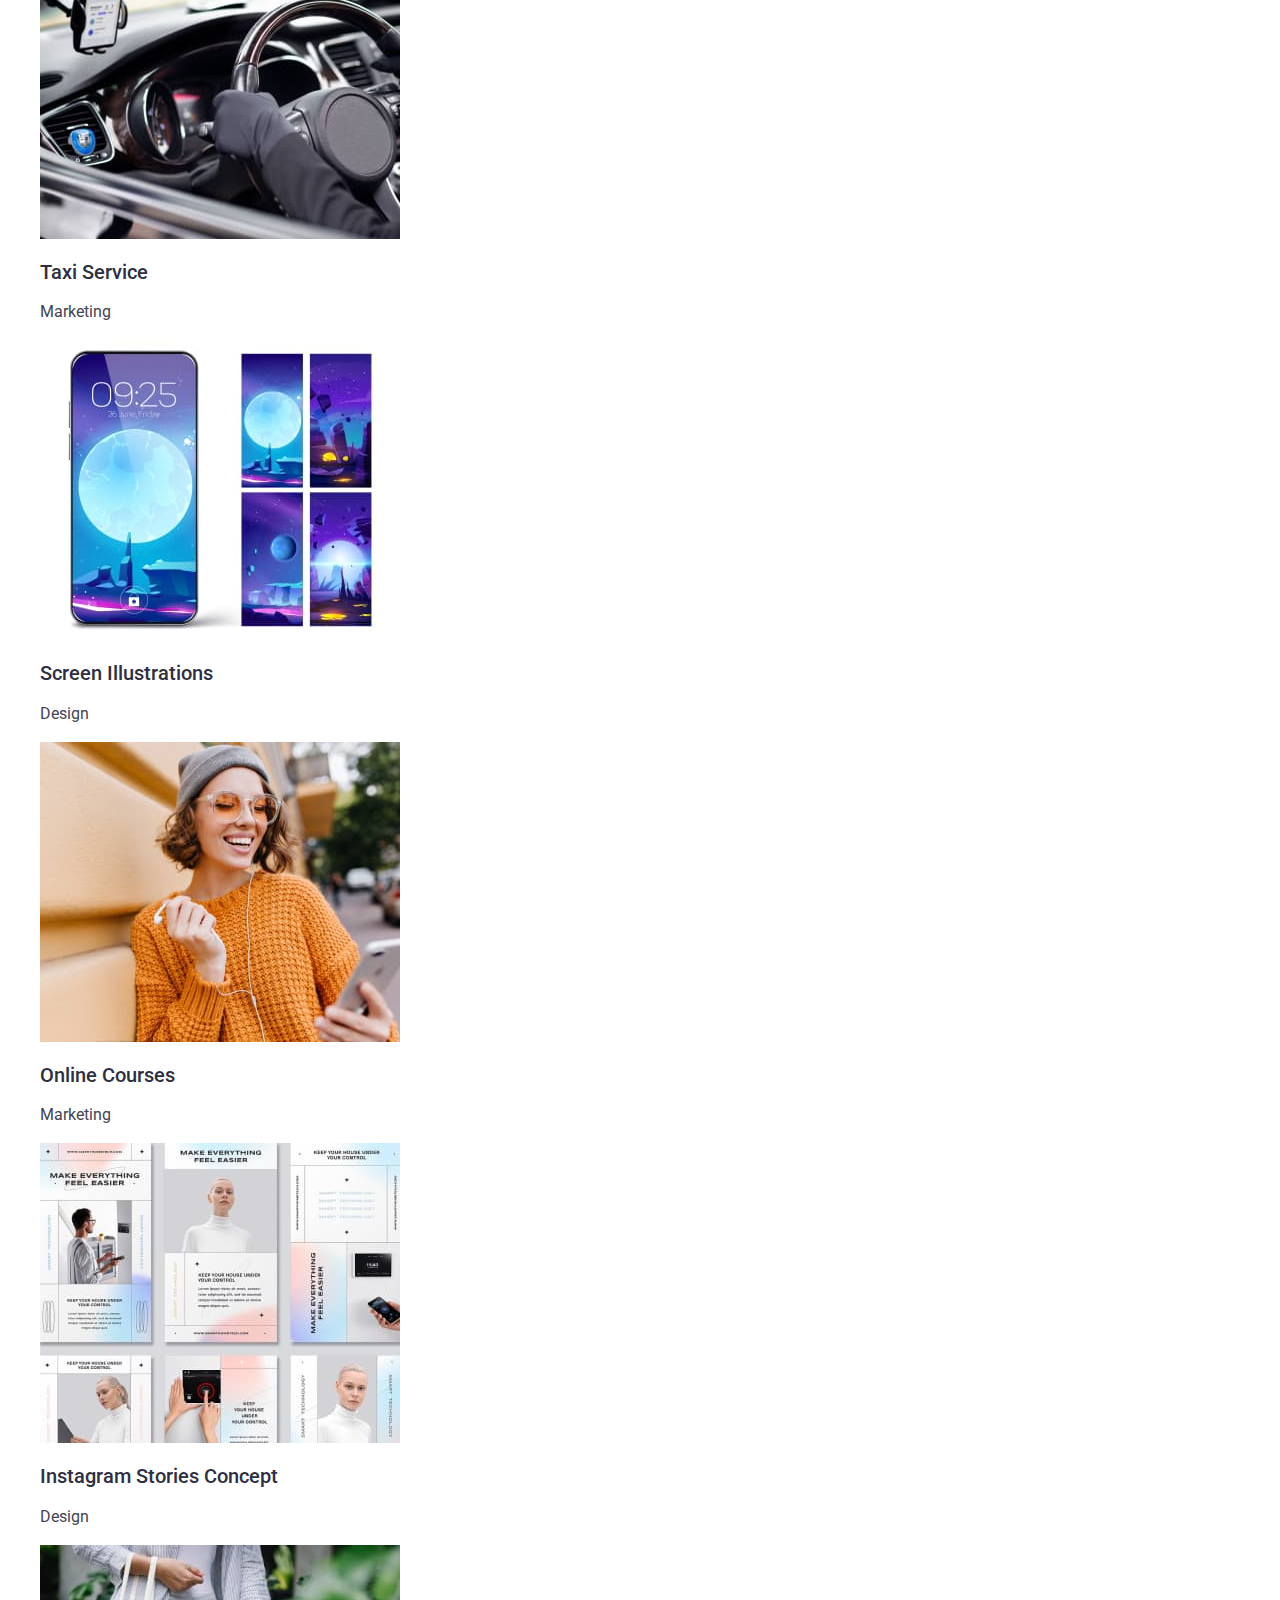
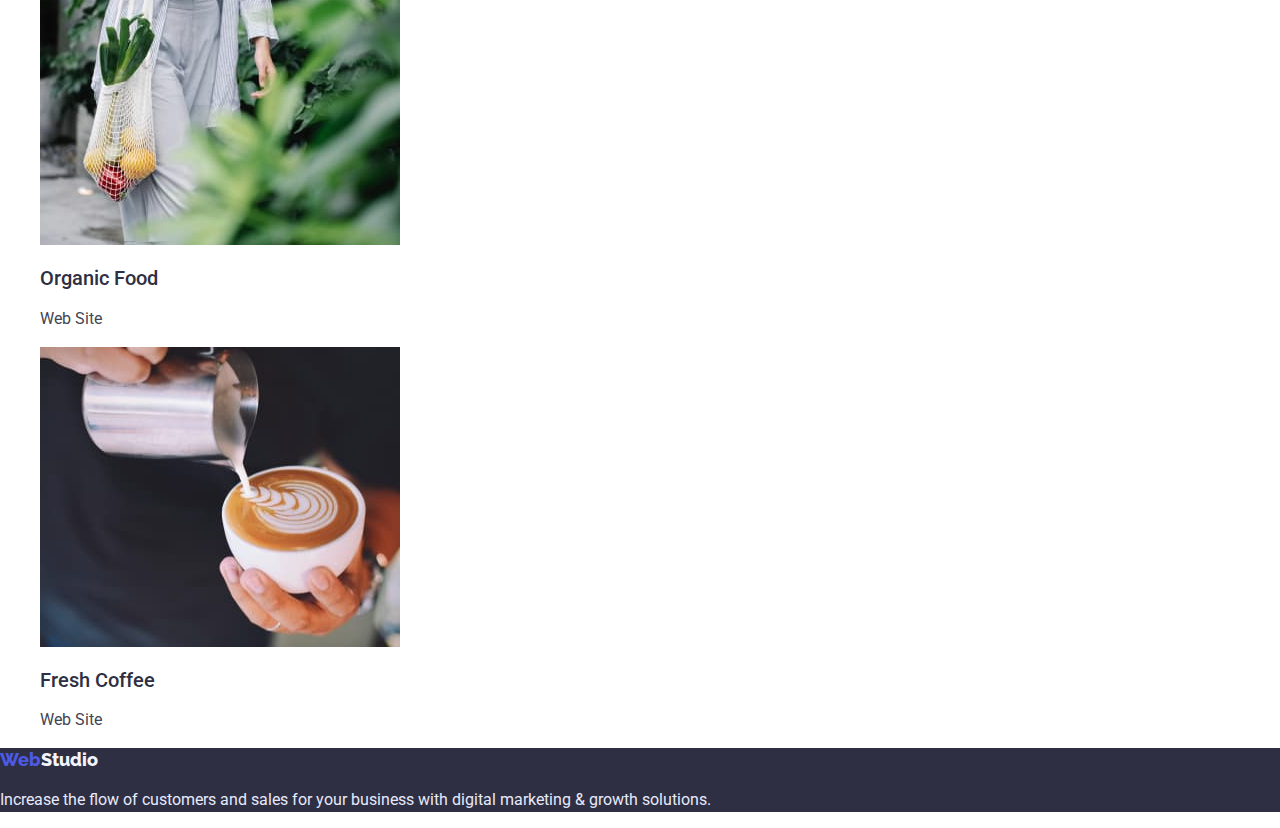
==== commit 0b12b4c3: "Update portfolio.html" ====
--- a/portfolio.html
+++ b/portfolio.html
@@ -122,8 +122,7 @@
     <footer class="footer">
         <a class="logo" href="">Web<span class="logo-withe">Studio</span></a>
         <p class="footer-text">
-        increase the flow of customers and sales for your business with digital marketing & growth
-        solutions.
+            Increase the flow of customers and sales for your business with digital marketing & growth solutions.
         </p>
     </footer>
     </body>
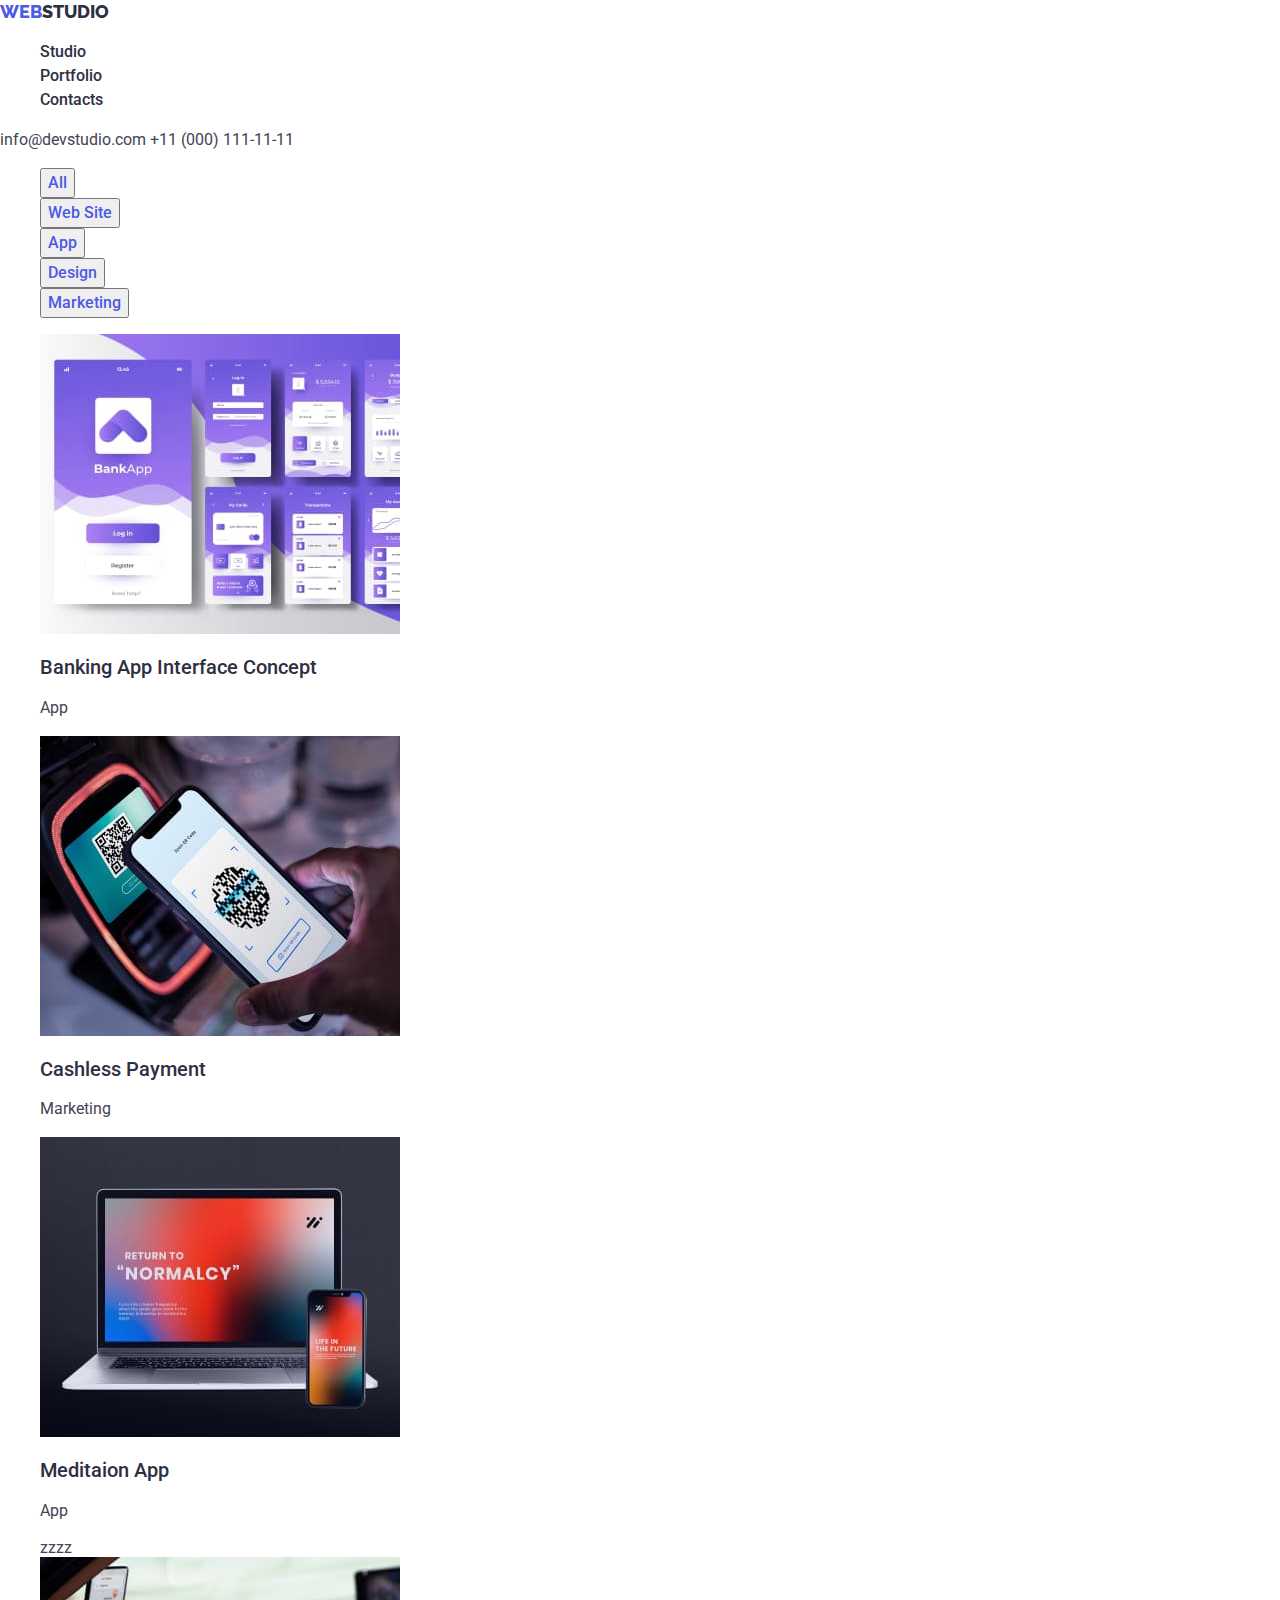
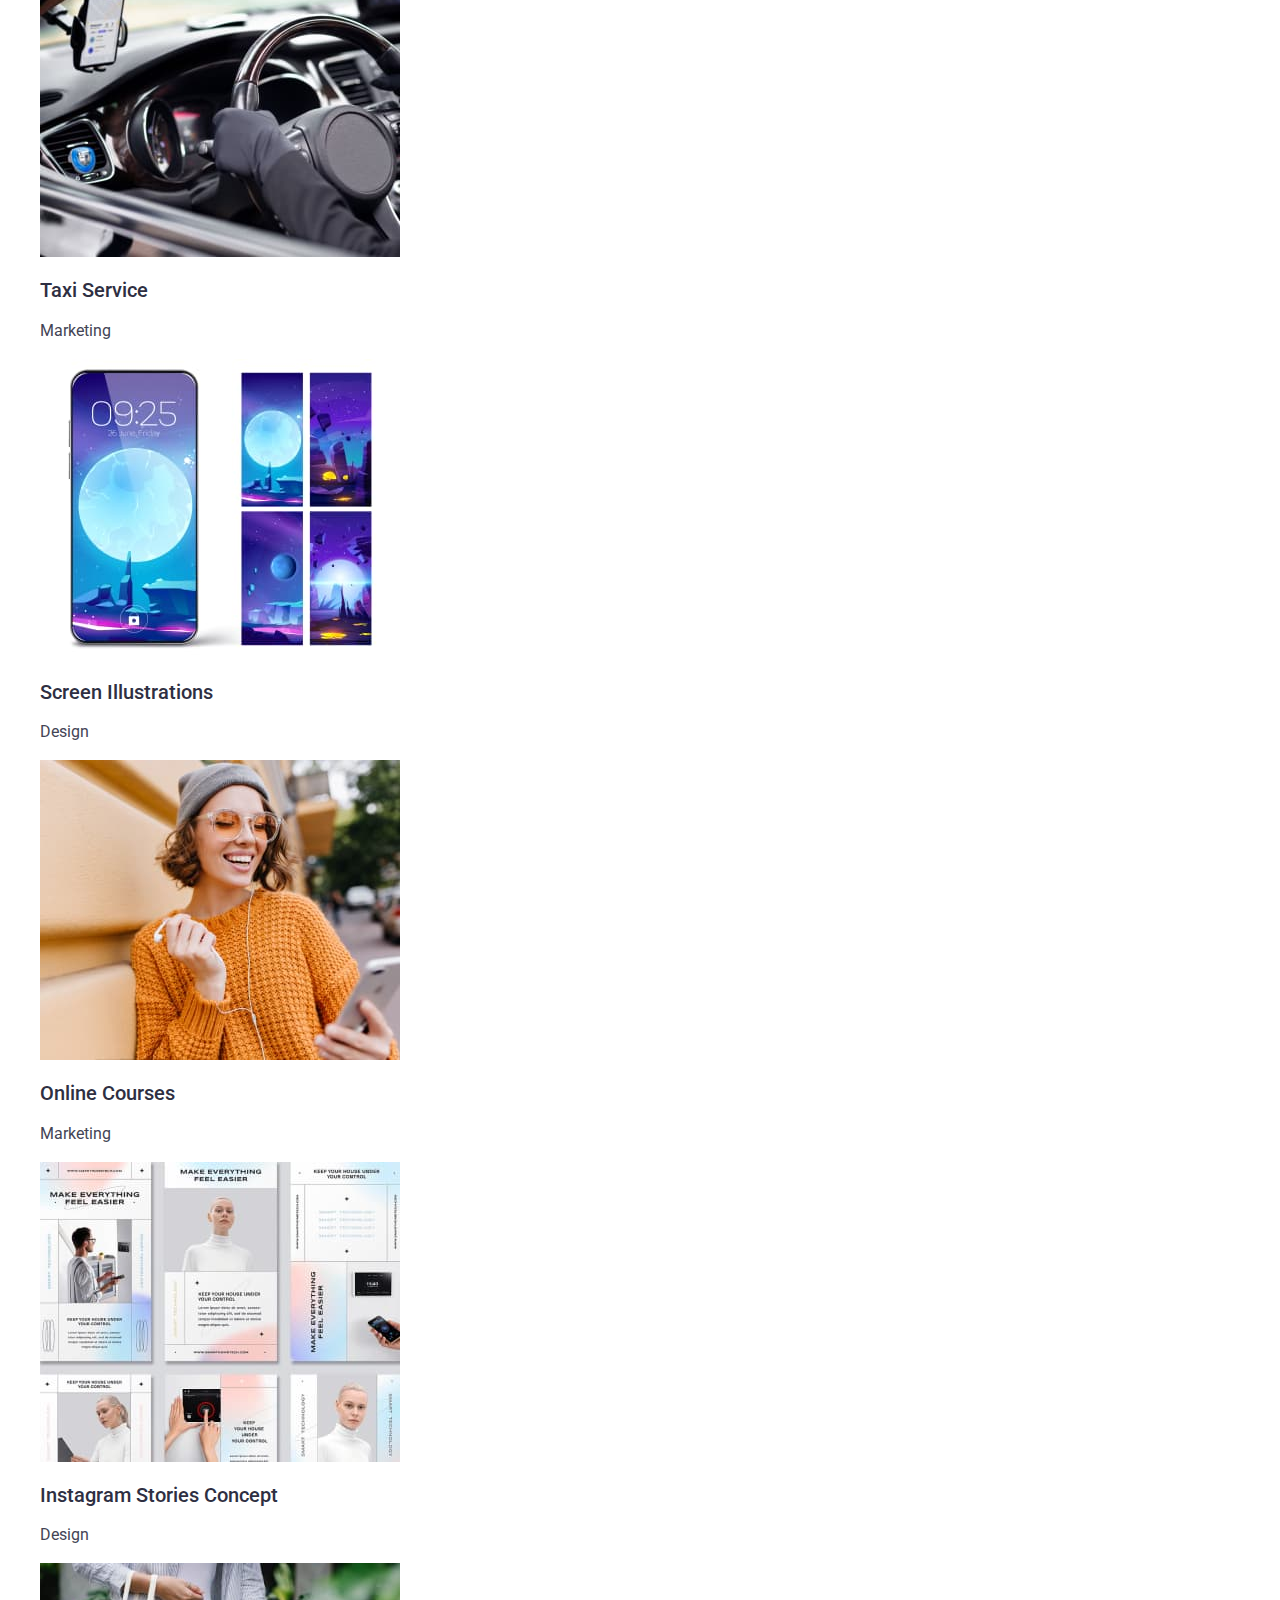
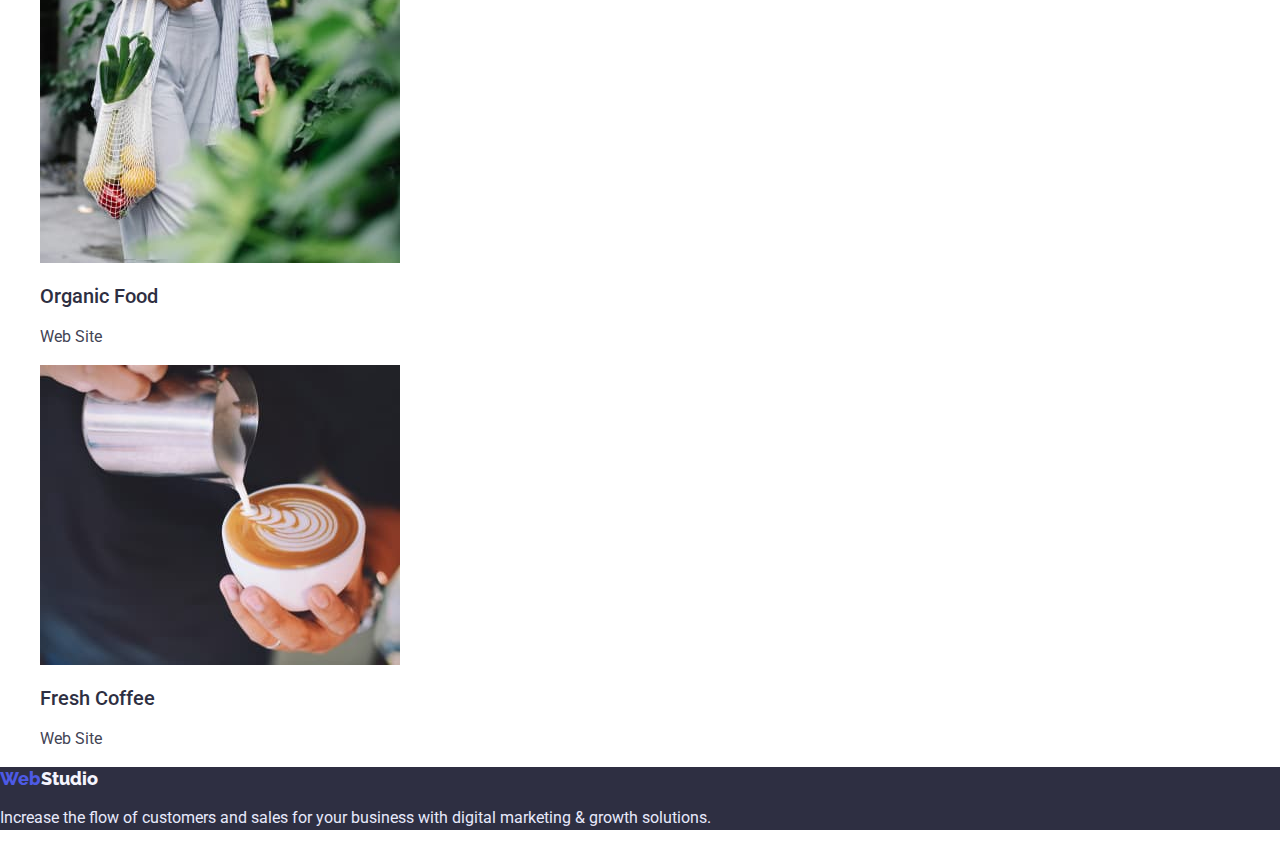
==== commit a5a74211: "up" ====
--- a/portfolio.html
+++ b/portfolio.html
@@ -72,7 +72,7 @@
                 <img src="./images/laptop.jpg" alt="photo" width="360" />
                 <h2 class="project-title">Meditaion App</h2>
                 <p class="project-text">App</p>
-            </a>
+            </a>zzzz
             </li>
             <li class="project-item">
             <a class="project-link" href="">
